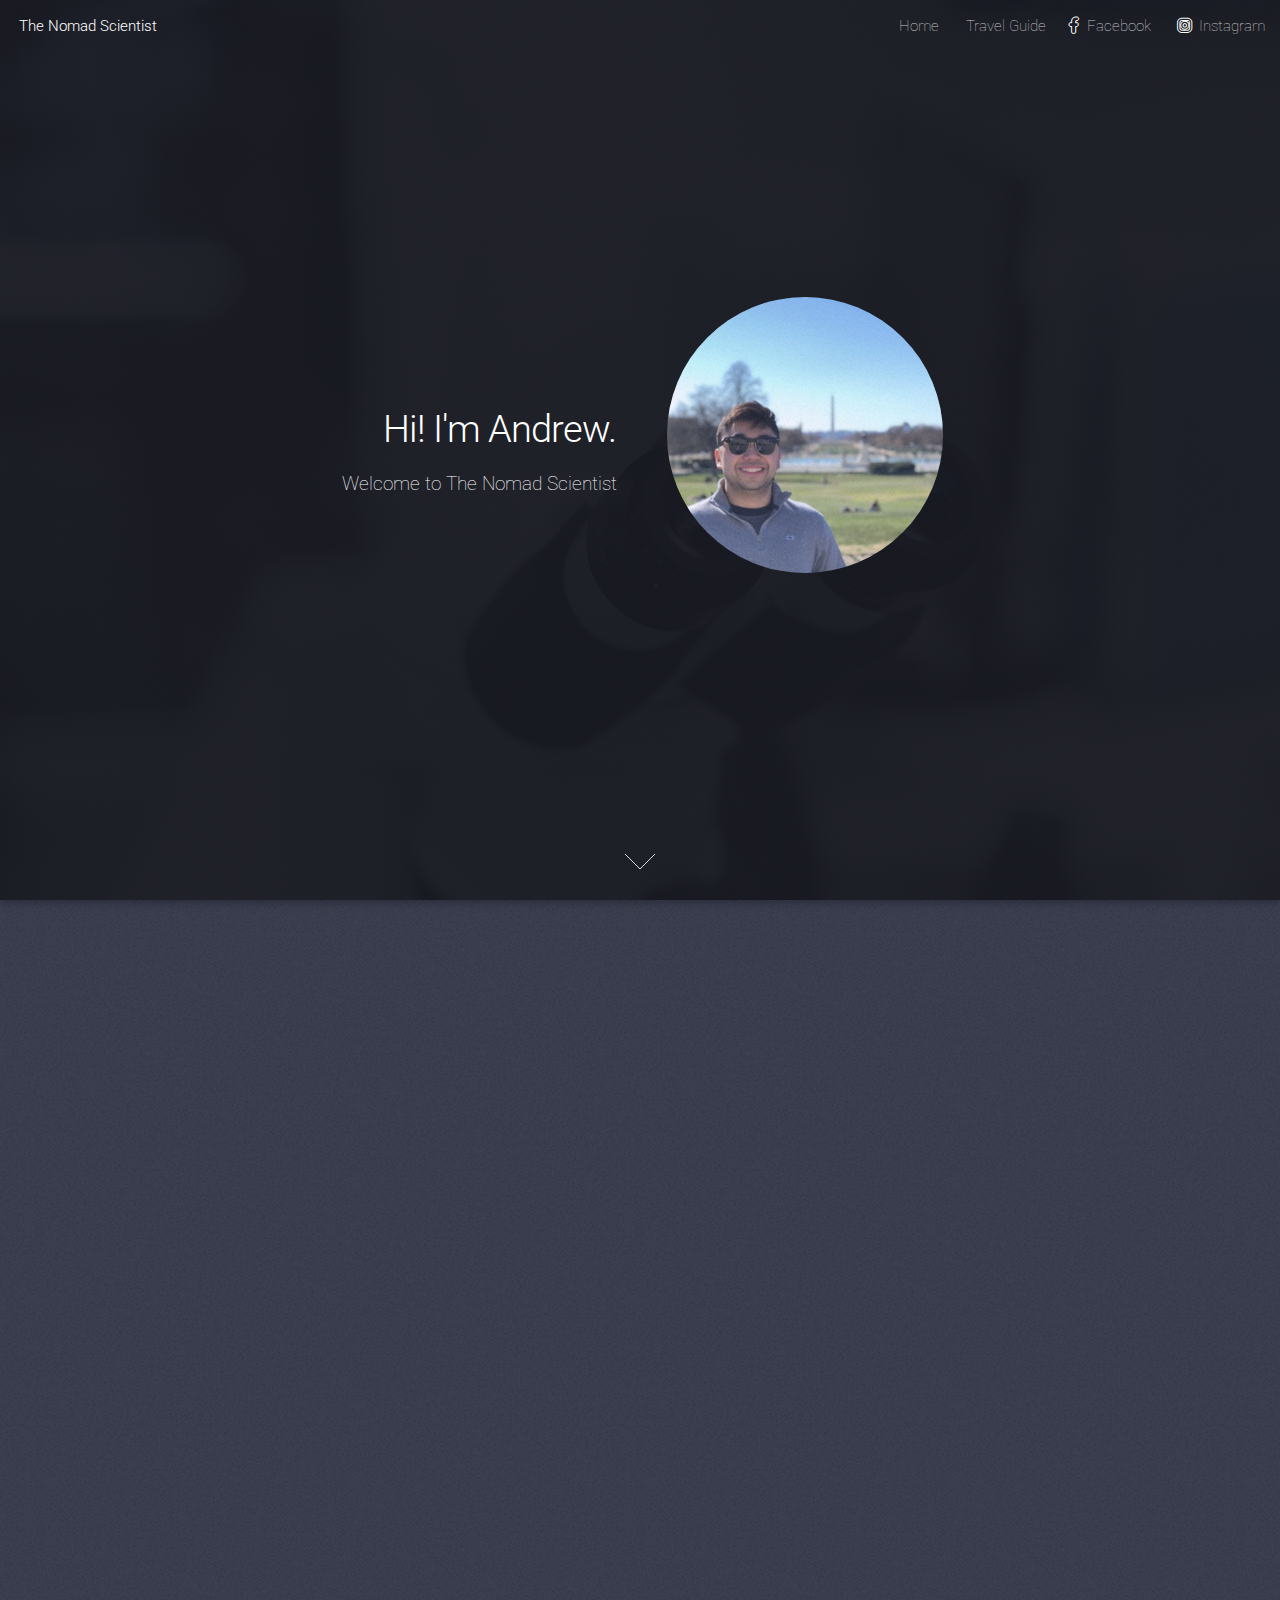
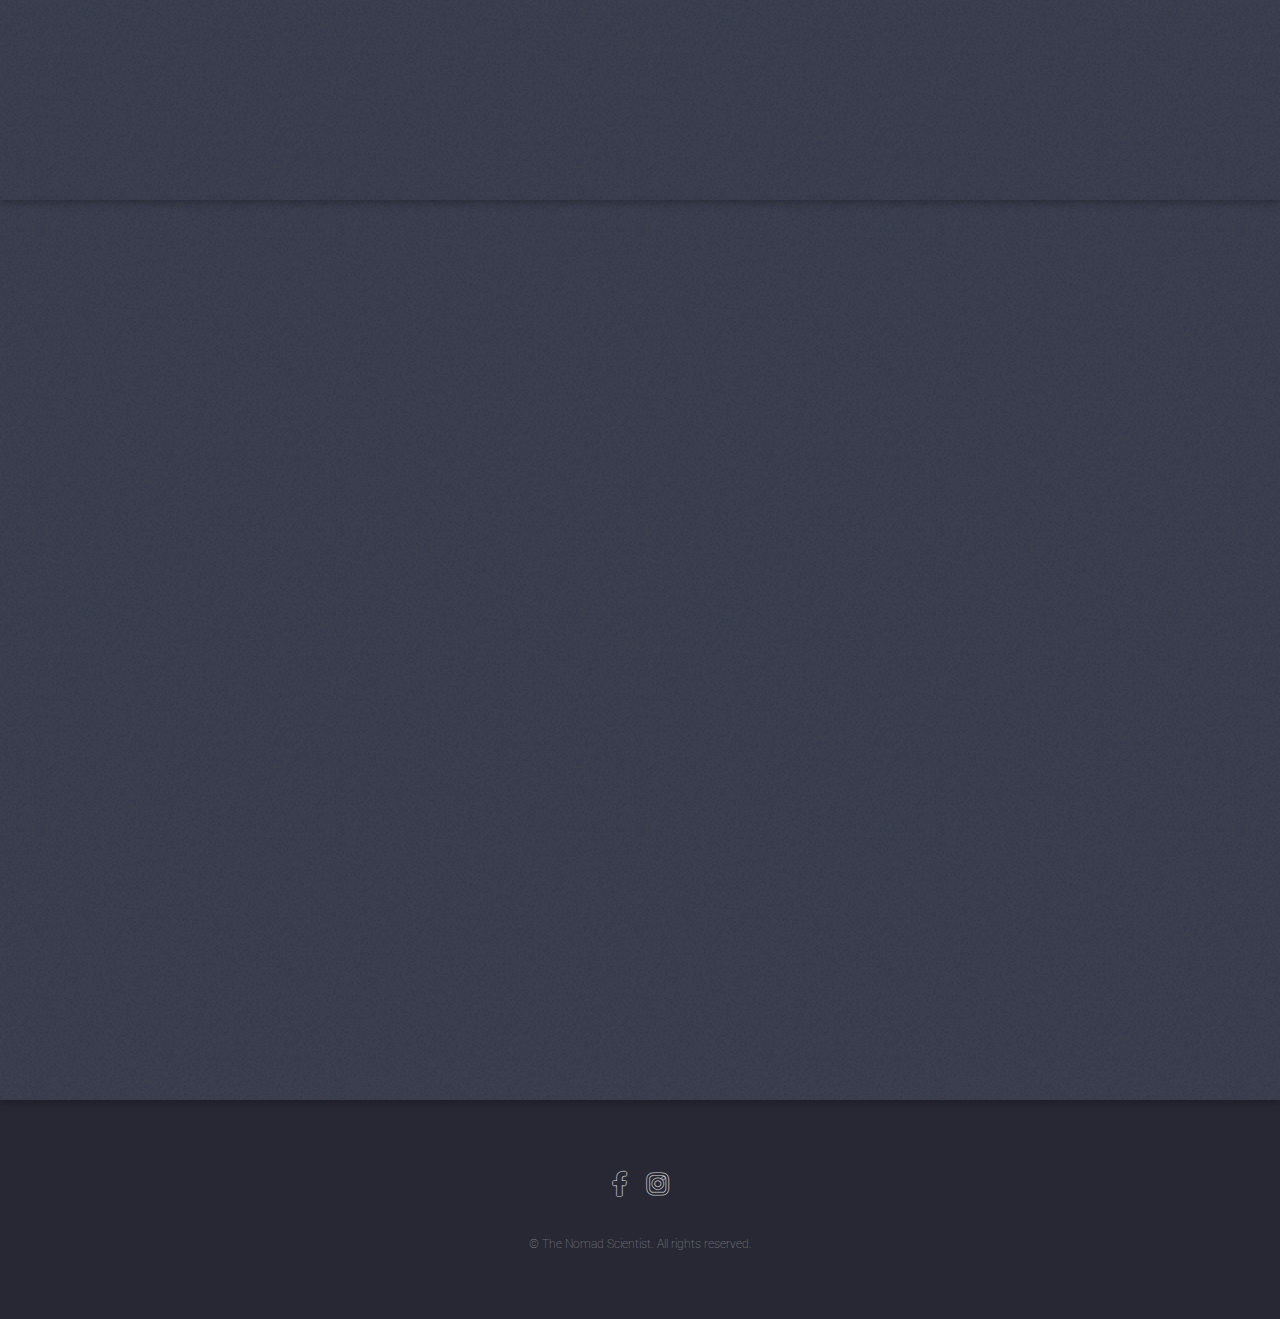
==== index.html @ 896541fc "Update index.html" ====
<!DOCTYPE HTML>
<!--
	The Nomad Scientist
	
-->
<html>
	<head>
		<title>The Nomad Scientist</title>
		<meta charset="utf-8" />
		<meta name="viewport" content="width=device-width, initial-scale=1, user-scalable=no" />
		<link rel="stylesheet" href="assets/css/main.css" />
		<noscript><link rel="stylesheet" href="assets/css/noscript.css" /></noscript>
	</head>
	<body class="is-preload landing">
		<div id="page-wrapper">

			<!-- Header -->
				<header id="header">
					<h1 id="logo"><a href="index.html">The Nomad Scientist</h1>
					<nav id="nav">
						<ul>
							<li><a href="index.html">Home</a></li>
							<li>
								<a href="#">Travel Guide</a>
								<ul>
									<li><a href="Resources.html">Resources</a></li>
									<li><a href="Gsaperdiemrate.html">GSA Per Diem Rates</a></li>
								</ul>
								<li><a href="#" class="icon brands alt fa-facebook-f"><span class="label">Facebook</span></a></li>
						<li><a href="#" class="icon brands alt fa-instagram"><span class="label">Instagram</span></a></li>
							</li>
						</ul>
					</nav>
				</header>

			<!-- Banner -->
				<section id="banner">
					<div class="content">
						<header>
							<h2>Hi! I'm Andrew.</h2>
							<p>Welcome to The Nomad Scientist</p>
						</header>
						<span class="image fit main"><img src="images/aviblog.jpg" alt="" /></span>
					</div>
					<a href="#one" class="goto-next scrolly">Next</a>
				</section>

			<!-- One -->
				<section id="one" class="spotlight style1 bottom">
					<span class="image fit main"><img src="images/pexels-roberto-carrafa-3908180.jpg" alt="" /></span>
					<div class="content">
						<div class="container">
							<div class="row">
								<div class="col-4 col-12-medium">
									<p>I have lived in New Jersey my whole life so it is safe to say I am a Jersey boy at heart.  To my family and friends' surprise, I took a leap into travel medicine and am enjoying the new adventure.

									</p>
								</div>
							
								<div class="col-4 col-12-medium">
									<p>I created this blog to share my experiences as a travel med tech and shed some light on this mysterious profession. In doing so, I hope to be a resource for those new and experienced to the travel healthcare profession. 

									</p>
								</div>
								<div class="col-4 col-12-medium">
									<p>The Nomad Scientist serves as a place where we all can connect with others for our love of travel and medicine (and money). Thank you for joining me on my nomad journey…

									</p>
								</div>
							</div>
						</div>
					</div>
					<a href="#two" class="goto-next scrolly">Next</a>
				</section>

			<!-- First Assignment -->
				<section id="two" class="spotlight style2 right">
					<span class="image fit main"><img src="images/Geisinger.JPG" alt="" /></span>
					<div class="content">
						<header>
							<h2>My First Assignment!</h2>
							<p>Geisinger Medical Center<br>
								Danville, Pennyslvania
							</p>
						</header>
						<p>The lab at GMC comes with great technology and more importantly, great people. Training is comprehensive for both laboratory LIS and department specific processes. There is a constant influx of travelers making this a traveler friendly facility.
							Would I recommend this lab to any future laboratory travelers? Yes, absolutely yes! Or, as the good folk from central valley PA say, “Yippersssss!”
							</p>
						<ul class="actions">
							<li><a href="Danville.html" class="button">Read More</a></li>
						</ul>
					</div>
				</section>


		
			<!-- Footer -->
				<footer id="footer">
					<ul class="icons">
						<li><a href="#" class="icon brands alt fa-facebook-f"><span class="label">Facebook</span></a></li>
						<li><a href="#" class="icon brands alt fa-instagram"><span class="label">Instagram</span></a></li>
					</ul>
					<ul class="copyright">
						<li>&copy; The Nomad Scientist. All rights reserved.</li>
					</ul>
				</footer>

		</div>

		<!-- Scripts -->
			<script src="assets/js/jquery.min.js"></script>
			<script src="assets/js/jquery.scrolly.min.js"></script>
			<script src="assets/js/jquery.dropotron.min.js"></script>
			<script src="assets/js/jquery.scrollex.min.js"></script>
			<script src="assets/js/browser.min.js"></script>
			<script src="assets/js/breakpoints.min.js"></script>
			<script src="assets/js/util.js"></script>
			<script src="assets/js/main.js"></script>

	</body>
</html>
---- assets/css/main.css ----
@import url("fontawesome-all.min.css");
@import url("https://fonts.googleapis.com/css?family=Roboto:100,300,100italic,300italic");

/*
	Landed by HTML5 UP
	html5up.net | @ajlkn
	Free for personal and commercial use under the CCA 3.0 license (html5up.net/license)
*/

html, body, div, span, applet, object,
iframe, h1, h2, h3, h4, h5, h6, p, blockquote,
pre, a, abbr, acronym, address, big, cite,
code, del, dfn, em, img, ins, kbd, q, s, samp,
small, strike, strong, sub, sup, tt, var, b,
u, i, center, dl, dt, dd, ol, ul, li, fieldset,
form, label, legend, table, caption, tbody,
tfoot, thead, tr, th, td, article, aside,
canvas, details, embed, figure, figcaption,
footer, header, hgroup, menu, nav, output, ruby,
section, summary, time, mark, audio, video {
	margin: 0;
	padding: 0;
	border: 0;
	font-size: 100%;
	font: inherit;
	vertical-align: baseline;}

article, aside, details, figcaption, figure,
footer, header, hgroup, menu, nav, section {
	display: block;}

body {
	line-height: 1;
}

ol, ul {
	list-style: none;
}

blockquote, q {
	quotes: none;
}

	blockquote:before, blockquote:after, q:before, q:after {
		content: '';
		content: none;
	}

table {
	border-collapse: collapse;
	border-spacing: 0;
}

body {
	-webkit-text-size-adjust: none;
}

mark {
	background-color: transparent;
	color: inherit;
}

input::-moz-focus-inner {
	border: 0;
	padding: 0;
}

input, select, textarea {
	-moz-appearance: none;
	-webkit-appearance: none;
	-ms-appearance: none;
	appearance: none;
}

/* Basic */

	html {
		box-sizing: border-box;
	}

	*, *:before, *:after {
		box-sizing: inherit;
	}

	html, body {
		background: #1c1d26;
	}

	body.is-preload *, body.is-preload *:before, body.is-preload *:after {
		-moz-animation: none !important;
		-webkit-animation: none !important;
		-ms-animation: none !important;
		animation: none !important;
		-moz-transition: none !important;
		-webkit-transition: none !important;
		-ms-transition: none !important;
		transition: none !important;
	}

	body, input, select, textarea {
		color: rgba(255, 255, 255, 0.75);
		font-family: "Roboto", Helvetica, sans-serif;
		font-size: 15pt;
		font-weight: 100;
		line-height: 1.75em;
	}

	a {
		-moz-transition: border-color 0.2s ease-in-out, color 0.2s ease-in-out;
		-webkit-transition: border-color 0.2s ease-in-out, color 0.2s ease-in-out;
		-ms-transition: border-color 0.2s ease-in-out, color 0.2s ease-in-out;
		transition: border-color 0.2s ease-in-out, color 0.2s ease-in-out;
		border-bottom: dotted 1px;
		color: #e44c65;
		text-decoration: none;
	}

		a:hover {
			color: #e44c65 !important;
			border-bottom-color: transparent;
		}

	strong, b {
		color: #ffffff;
		font-weight: 300;
	}

	em, i {
		font-style: italic;
	}

	p {
		margin: 0 0 2em 0;
	}

	h1, h2, h3, h4, h5, h6 {
		color: #ffffff;
		font-weight: 300;
		line-height: 1em;
		margin: 0 0 1em 0;
	}

		h1 a, h2 a, h3 a, h4 a, h5 a, h6 a {
			color: inherit;
			border: 0;
		}

	h2 {
		font-size: 2em;
		line-height: 1.5em;
		letter-spacing: -0.025em;
	}

	h3 {
		font-size: 1.35em;
		line-height: 1.5em;
	}

	h4 {
		font-size: 1.1em;
		line-height: 1.5em;
	}

	h5 {
		font-size: 0.9em;
		line-height: 1.5em;
	}

	h6 {
		font-size: 0.7em;
		line-height: 1.5em;
	}

	sub {
		font-size: 0.8em;
		position: relative;
		top: 0.5em;
	}

	sup {
		font-size: 0.8em;
		position: relative;
		top: -0.5em;
	}

	hr {
		border: 0;
		border-bottom: solid 1px rgba(255, 255, 255, 0.3);
		margin: 3em 0;
	}

		hr.major {
			margin: 4em 0;
		}

	blockquote {
		border-left: solid 4px rgba(255, 255, 255, 0.3);
		font-style: italic;
		margin: 0 0 2em 0;
		padding: 0.5em 0 0.5em 2em;
	}

	code {
		background: rgba(255, 255, 255, 0.075);
		border-radius: 4px;
		font-family: "Courier New", monospace;
		font-size: 0.9em;
		margin: 0 0.25em;
		padding: 0.25em 0.65em;
	}

	pre {
		-webkit-overflow-scrolling: touch;
		font-family: "Courier New", monospace;
		font-size: 0.9em;
		margin: 0 0 2em 0;
	}

		pre code {
			display: block;
			line-height: 1.75em;
			padding: 1em 1.5em;
			overflow-x: auto;
		}

	.align-left {
		text-align: left;
	}

	.align-center {
		text-align: center;
	}

	.align-right {
		text-align: right;
	}

/* Loader */

	@-moz-keyframes spinner-show {
		0% {
			opacity: 0;
		}

		100% {
			opacity: 1;
		}
	}

	@-webkit-keyframes spinner-show {
		0% {
			opacity: 0;
		}

		100% {
			opacity: 1;
		}
	}

	@-ms-keyframes spinner-show {
		0% {
			opacity: 0;
		}

		100% {
			opacity: 1;
		}
	}

	@keyframes spinner-show {
		0% {
			opacity: 0;
		}

		100% {
			opacity: 1;
		}
	}

	@-moz-keyframes spinner-hide {
		0% {
			color: rgba(255, 255, 255, 0.15);
			z-index: 100001;
			-moz-transform: scale(1) rotate(0deg);
			-webkit-transform: scale(1) rotate(0deg);
			-ms-transform: scale(1) rotate(0deg);
			transform: scale(1) rotate(0deg);
		}

		99% {
			color: #1c1d26;
			z-index: 100001;
			-moz-transform: scale(0.5) rotate(360deg);
			-webkit-transform: scale(0.5) rotate(360deg);
			-ms-transform: scale(0.5) rotate(360deg);
			transform: scale(0.5) rotate(360deg);
		}

		100% {
			color: #1c1d26;
			z-index: -1;
			-moz-transform: scale(0.5) rotate(360deg);
			-webkit-transform: scale(0.5) rotate(360deg);
			-ms-transform: scale(0.5) rotate(360deg);
			transform: scale(0.5) rotate(360deg);
		}
	}

	@-webkit-keyframes spinner-hide {
		0% {
			color: rgba(255, 255, 255, 0.15);
			z-index: 100001;
			-moz-transform: scale(1) rotate(0deg);
			-webkit-transform: scale(1) rotate(0deg);
			-ms-transform: scale(1) rotate(0deg);
			transform: scale(1) rotate(0deg);
		}

		99% {
			color: #1c1d26;
			z-index: 100001;
			-moz-transform: scale(0.5) rotate(360deg);
			-webkit-transform: scale(0.5) rotate(360deg);
			-ms-transform: scale(0.5) rotate(360deg);
			transform: scale(0.5) rotate(360deg);
		}

		100% {
			color: #1c1d26;
			z-index: -1;
			-moz-transform: scale(0.5) rotate(360deg);
			-webkit-transform: scale(0.5) rotate(360deg);
			-ms-transform: scale(0.5) rotate(360deg);
			transform: scale(0.5) rotate(360deg);
		}
	}

	@-ms-keyframes spinner-hide {
		0% {
			color: rgba(255, 255, 255, 0.15);
			z-index: 100001;
			-moz-transform: scale(1) rotate(0deg);
			-webkit-transform: scale(1) rotate(0deg);
			-ms-transform: scale(1) rotate(0deg);
			transform: scale(1) rotate(0deg);
		}

		99% {
			color: #1c1d26;
			z-index: 100001;
			-moz-transform: scale(0.5) rotate(360deg);
			-webkit-transform: scale(0.5) rotate(360deg);
			-ms-transform: scale(0.5) rotate(360deg);
			transform: scale(0.5) rotate(360deg);
		}

		100% {
			color: #1c1d26;
			z-index: -1;
			-moz-transform: scale(0.5) rotate(360deg);
			-webkit-transform: scale(0.5) rotate(360deg);
			-ms-transform: scale(0.5) rotate(360deg);
			transform: scale(0.5) rotate(360deg);
		}
	}

	@keyframes spinner-hide {
		0% {
			color: rgba(255, 255, 255, 0.15);
			z-index: 100001;
			-moz-transform: scale(1) rotate(0deg);
			-webkit-transform: scale(1) rotate(0deg);
			-ms-transform: scale(1) rotate(0deg);
			transform: scale(1) rotate(0deg);
		}

		99% {
			color: #1c1d26;
			z-index: 100001;
			-moz-transform: scale(0.5) rotate(360deg);
			-webkit-transform: scale(0.5) rotate(360deg);
			-ms-transform: scale(0.5) rotate(360deg);
			transform: scale(0.5) rotate(360deg);
		}

		100% {
			color: #1c1d26;
			z-index: -1;
			-moz-transform: scale(0.5) rotate(360deg);
			-webkit-transform: scale(0.5) rotate(360deg);
			-ms-transform: scale(0.5) rotate(360deg);
			transform: scale(0.5) rotate(360deg);
		}
	}

	@-moz-keyframes spinner-rotate {
		0% {
			-moz-transform: scale(1) rotate(0deg);
			-webkit-transform: scale(1) rotate(0deg);
			-ms-transform: scale(1) rotate(0deg);
			transform: scale(1) rotate(0deg);
		}

		100% {
			-moz-transform: scale(1) rotate(360deg);
			-webkit-transform: scale(1) rotate(360deg);
			-ms-transform: scale(1) rotate(360deg);
			transform: scale(1) rotate(360deg);
		}
	}

	@-webkit-keyframes spinner-rotate {
		0% {
			-moz-transform: scale(1) rotate(0deg);
			-webkit-transform: scale(1) rotate(0deg);
			-ms-transform: scale(1) rotate(0deg);
			transform: scale(1) rotate(0deg);
		}

		100% {
			-moz-transform: scale(1) rotate(360deg);
			-webkit-transform: scale(1) rotate(360deg);
			-ms-transform: scale(1) rotate(360deg);
			transform: scale(1) rotate(360deg);
		}
	}

	@-ms-keyframes spinner-rotate {
		0% {
			-moz-transform: scale(1) rotate(0deg);
			-webkit-transform: scale(1) rotate(0deg);
			-ms-transform: scale(1) rotate(0deg);
			transform: scale(1) rotate(0deg);
		}

		100% {
			-moz-transform: scale(1) rotate(360deg);
			-webkit-transform: scale(1) rotate(360deg);
			-ms-transform: scale(1) rotate(360deg);
			transform: scale(1) rotate(360deg);
		}
	}

	@keyframes spinner-rotate {
		0% {
			-moz-transform: scale(1) rotate(0deg);
			-webkit-transform: scale(1) rotate(0deg);
			-ms-transform: scale(1) rotate(0deg);
			transform: scale(1) rotate(0deg);
		}

		100% {
			-moz-transform: scale(1) rotate(360deg);
			-webkit-transform: scale(1) rotate(360deg);
			-ms-transform: scale(1) rotate(360deg);
			transform: scale(1) rotate(360deg);
		}
	}

	@-moz-keyframes overlay-hide {
		0% {
			opacity: 1;
			z-index: 100000;
		}

		15% {
			opacity: 1;
			z-index: 100000;
		}

		99% {
			opacity: 0;
			z-index: 100000;
		}

		100% {
			opacity: 0;
			z-index: -1;
		}
	}

	@-webkit-keyframes overlay-hide {
		0% {
			opacity: 1;
			z-index: 100000;
		}

		15% {
			opacity: 1;
			z-index: 100000;
		}

		99% {
			opacity: 0;
			z-index: 100000;
		}

		100% {
			opacity: 0;
			z-index: -1;
		}
	}

	@-ms-keyframes overlay-hide {
		0% {
			opacity: 1;
			z-index: 100000;
		}

		15% {
			opacity: 1;
			z-index: 100000;
		}

		99% {
			opacity: 0;
			z-index: 100000;
		}

		100% {
			opacity: 0;
			z-index: -1;
		}
	}

	@keyframes overlay-hide {
		0% {
			opacity: 1;
			z-index: 100000;
		}

		15% {
			opacity: 1;
			z-index: 100000;
		}

		99% {
			opacity: 0;
			z-index: 100000;
		}

		100% {
			opacity: 0;
			z-index: -1;
		}
	}

	body.landing {
		text-decoration: none;
	}

		body.landing:before {
			-moz-osx-font-smoothing: grayscale;
			-webkit-font-smoothing: antialiased;
			display: inline-block;
			font-style: normal;
			font-variant: normal;
			text-rendering: auto;
			line-height: 1;
			text-transform: none !important;
			font-family: 'Font Awesome 5 Free';
			font-weight: 900;
		}

		body.landing:before {
			-moz-animation: spinner-show 1.5s 1 0.25s ease forwards, spinner-hide 0.25s ease-in-out forwards !important;
			-webkit-animation: spinner-show 1.5s 1 0.25s ease forwards, spinner-hide 0.25s ease-in-out forwards !important;
			-ms-animation: spinner-show 1.5s 1 0.25s ease forwards, spinner-hide 0.25s ease-in-out forwards !important;
			animation: spinner-show 1.5s 1 0.25s ease forwards, spinner-hide 0.25s ease-in-out forwards !important;
			-moz-transform-origin: 50% 50%;
			-webkit-transform-origin: 50% 50%;
			-ms-transform-origin: 50% 50%;
			transform-origin: 50% 50%;
			color: rgba(255, 255, 255, 0.15);
			content: '\f1ce';
			cursor: default;
			display: block;
			font-size: 2em;
			height: 2em;
			left: 50%;
			line-height: 2em;
			margin: -1em 0 0 -1em;
			opacity: 0;
			position: fixed;
			text-align: center;
			top: 50%;
			width: 2em;
			z-index: -1;
		}

		body.landing:after {
			-moz-animation: overlay-hide 1.5s ease-in forwards !important;
			-webkit-animation: overlay-hide 1.5s ease-in forwards !important;
			-ms-animation: overlay-hide 1.5s ease-in forwards !important;
			animation: overlay-hide 1.5s ease-in forwards !important;
			background: #1c1d26;
			content: '';
			display: block;
			height: 100%;
			left: 0;
			opacity: 0;
			position: fixed;
			top: 0;
			width: 100%;
			z-index: -1;
		}

		body.landing.is-preload:before {
			-moz-animation: spinner-show 1.5s 1 0.25s ease forwards, spinner-rotate 0.75s infinite linear !important;
			-webkit-animation: spinner-show 1.5s 1 0.25s ease forwards, spinner-rotate 0.75s infinite linear !important;
			-ms-animation: spinner-show 1.5s 1 0.25s ease forwards, spinner-rotate 0.75s infinite linear !important;
			animation: spinner-show 1.5s 1 0.25s ease forwards, spinner-rotate 0.75s infinite linear !important;
			z-index: 100001;
		}

		body.landing.is-preload:after {
			-moz-animation: none !important;
			-webkit-animation: none !important;
			-ms-animation: none !important;
			animation: none !important;
			opacity: 1;
			z-index: 100000;
		}

	@media (-webkit-min-device-pixel-ratio: 2) {

		body.landing:before {
			line-height: 2.025em;
		}

	}

/* Container */

	.container {
		margin: 0 auto;
		max-width: calc(100% - 4em);
		width: 70em;
	}

		.container.xsmall {
			width: 17.5em;
		}

		.container.small {
			width: 35em;
		}

		.container.medium {
			width: 52.5em;
		}

		.container.large {
			width: 87.5em;
		}

		.container.xlarge {
			width: 105em;
		}

		.container.max {
			width: 100%;
		}

		@media screen and (max-width: 1280px) {

			.container {
				width: 90%;
				max-width: 100%;
			}

		}

		@media screen and (max-width: 980px) {

			.container {
				width: 100% !important;
			}

		}

/* Row */

	.row {
		display: flex;
		flex-wrap: wrap;
		box-sizing: border-box;
		align-items: stretch;
	}

		.row > * {
			box-sizing: border-box;
		}

		.row.gtr-uniform > * > :last-child {
			margin-bottom: 0;
		}

		.row.aln-left {
			justify-content: flex-start;
		}

		.row.aln-center {
			justify-content: center;
		}

		.row.aln-right {
			justify-content: flex-end;
		}

		.row.aln-top {
			align-items: flex-start;
		}

		.row.aln-middle {
			align-items: center;
		}

		.row.aln-bottom {
			align-items: flex-end;
		}

		.row > .imp {
			order: -1;
		}

		.row > .col-1 {
			width: 8.33333%;
		}

		.row > .off-1 {
			margin-left: 8.33333%;
		}

		.row > .col-2 {
			width: 16.66667%;
		}

		.row > .off-2 {
			margin-left: 16.66667%;
		}

		.row > .col-3 {
			width: 25%;
		}

		.row > .off-3 {
			margin-left: 25%;
		}

		.row > .col-4 {
			width: 33.33333%;
		}

		.row > .off-4 {
			margin-left: 33.33333%;
		}

		.row > .col-5 {
			width: 41.66667%;
		}

		.row > .off-5 {
			margin-left: 41.66667%;
		}

		.row > .col-6 {
			width: 50%;
		}

		.row > .off-6 {
			margin-left: 50%;
		}

		.row > .col-7 {
			width: 58.33333%;
		}

		.row > .off-7 {
			margin-left: 58.33333%;
		}

		.row > .col-8 {
			width: 66.66667%;
		}

		.row > .off-8 {
			margin-left: 66.66667%;
		}

		.row > .col-9 {
			width: 75%;
		}

		.row > .off-9 {
			margin-left: 75%;
		}

		.row > .col-10 {
			width: 83.33333%;
		}

		.row > .off-10 {
			margin-left: 83.33333%;
		}

		.row > .col-11 {
			width: 91.66667%;
		}

		.row > .off-11 {
			margin-left: 91.66667%;
		}

		.row > .col-12 {
			width: 100%;
		}

		.row > .off-12 {
			margin-left: 100%;
		}

		.row.gtr-0 {
			margin-top: 0;
			margin-left: 0em;
		}

			.row.gtr-0 > * {
				padding: 0 0 0 0em;
			}

			.row.gtr-0.gtr-uniform {
				margin-top: 0em;
			}

				.row.gtr-0.gtr-uniform > * {
					padding-top: 0em;
				}

		.row.gtr-25 {
			margin-top: 0;
			margin-left: -0.625em;
		}

			.row.gtr-25 > * {
				padding: 0 0 0 0.625em;
			}

			.row.gtr-25.gtr-uniform {
				margin-top: -0.625em;
			}

				.row.gtr-25.gtr-uniform > * {
					padding-top: 0.625em;
				}

		.row.gtr-50 {
			margin-top: 0;
			margin-left: -1.25em;
		}

			.row.gtr-50 > * {
				padding: 0 0 0 1.25em;
			}

			.row.gtr-50.gtr-uniform {
				margin-top: -1.25em;
			}

				.row.gtr-50.gtr-uniform > * {
					padding-top: 1.25em;
				}

		.row {
			margin-top: 0;
			margin-left: -2.5em;
		}

			.row > * {
				padding: 0 0 0 2.5em;
			}

			.row.gtr-uniform {
				margin-top: -2.5em;
			}

				.row.gtr-uniform > * {
					padding-top: 2.5em;
				}

		.row.gtr-150 {
			margin-top: 0;
			margin-left: -3.75em;
		}

			.row.gtr-150 > * {
				padding: 0 0 0 3.75em;
			}

			.row.gtr-150.gtr-uniform {
				margin-top: -3.75em;
			}

				.row.gtr-150.gtr-uniform > * {
					padding-top: 3.75em;
				}

		.row.gtr-200 {
			margin-top: 0;
			margin-left: -5em;
		}

			.row.gtr-200 > * {
				padding: 0 0 0 5em;
			}

			.row.gtr-200.gtr-uniform {
				margin-top: -5em;
			}

				.row.gtr-200.gtr-uniform > * {
					padding-top: 5em;
				}

		@media screen and (max-width: 1680px) {

			.row {
				display: flex;
				flex-wrap: wrap;
				box-sizing: border-box;
				align-items: stretch;
			}

				.row > * {
					box-sizing: border-box;
				}

				.row.gtr-uniform > * > :last-child {
					margin-bottom: 0;
				}

				.row.aln-left {
					justify-content: flex-start;
				}

				.row.aln-center {
					justify-content: center;
				}

				.row.aln-right {
					justify-content: flex-end;
				}

				.row.aln-top {
					align-items: flex-start;
				}

				.row.aln-middle {
					align-items: center;
				}

				.row.aln-bottom {
					align-items: flex-end;
				}

				.row > .imp-xlarge {
					order: -1;
				}

				.row > .col-1-xlarge {
					width: 8.33333%;
				}

				.row > .off-1-xlarge {
					margin-left: 8.33333%;
				}

				.row > .col-2-xlarge {
					width: 16.66667%;
				}

				.row > .off-2-xlarge {
					margin-left: 16.66667%;
				}

				.row > .col-3-xlarge {
					width: 25%;
				}

				.row > .off-3-xlarge {
					margin-left: 25%;
				}

				.row > .col-4-xlarge {
					width: 33.33333%;
				}

				.row > .off-4-xlarge {
					margin-left: 33.33333%;
				}

				.row > .col-5-xlarge {
					width: 41.66667%;
				}

				.row > .off-5-xlarge {
					margin-left: 41.66667%;
				}

				.row > .col-6-xlarge {
					width: 50%;
				}

				.row > .off-6-xlarge {
					margin-left: 50%;
				}

				.row > .col-7-xlarge {
					width: 58.33333%;
				}

				.row > .off-7-xlarge {
					margin-left: 58.33333%;
				}

				.row > .col-8-xlarge {
					width: 66.66667%;
				}

				.row > .off-8-xlarge {
					margin-left: 66.66667%;
				}

				.row > .col-9-xlarge {
					width: 75%;
				}

				.row > .off-9-xlarge {
					margin-left: 75%;
				}

				.row > .col-10-xlarge {
					width: 83.33333%;
				}

				.row > .off-10-xlarge {
					margin-left: 83.33333%;
				}

				.row > .col-11-xlarge {
					width: 91.66667%;
				}

				.row > .off-11-xlarge {
					margin-left: 91.66667%;
				}

				.row > .col-12-xlarge {
					width: 100%;
				}

				.row > .off-12-xlarge {
					margin-left: 100%;
				}

				.row.gtr-0 {
					margin-top: 0;
					margin-left: 0em;
				}

					.row.gtr-0 > * {
						padding: 0 0 0 0em;
					}

					.row.gtr-0.gtr-uniform {
						margin-top: 0em;
					}

						.row.gtr-0.gtr-uniform > * {
							padding-top: 0em;
						}

				.row.gtr-25 {
					margin-top: 0;
					margin-left: -0.625em;
				}

					.row.gtr-25 > * {
						padding: 0 0 0 0.625em;
					}

					.row.gtr-25.gtr-uniform {
						margin-top: -0.625em;
					}

						.row.gtr-25.gtr-uniform > * {
							padding-top: 0.625em;
						}

				.row.gtr-50 {
					margin-top: 0;
					margin-left: -1.25em;
				}

					.row.gtr-50 > * {
						padding: 0 0 0 1.25em;
					}

					.row.gtr-50.gtr-uniform {
						margin-top: -1.25em;
					}

						.row.gtr-50.gtr-uniform > * {
							padding-top: 1.25em;
						}

				.row {
					margin-top: 0;
					margin-left: -2.5em;
				}

					.row > * {
						padding: 0 0 0 2.5em;
					}

					.row.gtr-uniform {
						margin-top: -2.5em;
					}

						.row.gtr-uniform > * {
							padding-top: 2.5em;
						}

				.row.gtr-150 {
					margin-top: 0;
					margin-left: -3.75em;
				}

					.row.gtr-150 > * {
						padding: 0 0 0 3.75em;
					}

					.row.gtr-150.gtr-uniform {
						margin-top: -3.75em;
					}

						.row.gtr-150.gtr-uniform > * {
							padding-top: 3.75em;
						}

				.row.gtr-200 {
					margin-top: 0;
					margin-left: -5em;
				}

					.row.gtr-200 > * {
						padding: 0 0 0 5em;
					}

					.row.gtr-200.gtr-uniform {
						margin-top: -5em;
					}

						.row.gtr-200.gtr-uniform > * {
							padding-top: 5em;
						}

		}

		@media screen and (max-width: 1280px) {

			.row {
				display: flex;
				flex-wrap: wrap;
				box-sizing: border-box;
				align-items: stretch;
			}

				.row > * {
					box-sizing: border-box;
				}

				.row.gtr-uniform > * > :last-child {
					margin-bottom: 0;
				}

				.row.aln-left {
					justify-content: flex-start;
				}

				.row.aln-center {
					justify-content: center;
				}

				.row.aln-right {
					justify-content: flex-end;
				}

				.row.aln-top {
					align-items: flex-start;
				}

				.row.aln-middle {
					align-items: center;
				}

				.row.aln-bottom {
					align-items: flex-end;
				}

				.row > .imp-large {
					order: -1;
				}

				.row > .col-1-large {
					width: 8.33333%;
				}

				.row > .off-1-large {
					margin-left: 8.33333%;
				}

				.row > .col-2-large {
					width: 16.66667%;
				}

				.row > .off-2-large {
					margin-left: 16.66667%;
				}

				.row > .col-3-large {
					width: 25%;
				}

				.row > .off-3-large {
					margin-left: 25%;
				}

				.row > .col-4-large {
					width: 33.33333%;
				}

				.row > .off-4-large {
					margin-left: 33.33333%;
				}

				.row > .col-5-large {
					width: 41.66667%;
				}

				.row > .off-5-large {
					margin-left: 41.66667%;
				}

				.row > .col-6-large {
					width: 50%;
				}

				.row > .off-6-large {
					margin-left: 50%;
				}

				.row > .col-7-large {
					width: 58.33333%;
				}

				.row > .off-7-large {
					margin-left: 58.33333%;
				}

				.row > .col-8-large {
					width: 66.66667%;
				}

				.row > .off-8-large {
					margin-left: 66.66667%;
				}

				.row > .col-9-large {
					width: 75%;
				}

				.row > .off-9-large {
					margin-left: 75%;
				}

				.row > .col-10-large {
					width: 83.33333%;
				}

				.row > .off-10-large {
					margin-left: 83.33333%;
				}

				.row > .col-11-large {
					width: 91.66667%;
				}

				.row > .off-11-large {
					margin-left: 91.66667%;
				}

				.row > .col-12-large {
					width: 100%;
				}

				.row > .off-12-large {
					margin-left: 100%;
				}

				.row.gtr-0 {
					margin-top: 0;
					margin-left: 0em;
				}

					.row.gtr-0 > * {
						padding: 0 0 0 0em;
					}

					.row.gtr-0.gtr-uniform {
						margin-top: 0em;
					}

						.row.gtr-0.gtr-uniform > * {
							padding-top: 0em;
						}

				.row.gtr-25 {
					margin-top: 0;
					margin-left: -0.625em;
				}

					.row.gtr-25 > * {
						padding: 0 0 0 0.625em;
					}

					.row.gtr-25.gtr-uniform {
						margin-top: -0.625em;
					}

						.row.gtr-25.gtr-uniform > * {
							padding-top: 0.625em;
						}

				.row.gtr-50 {
					margin-top: 0;
					margin-left: -1.25em;
				}

					.row.gtr-50 > * {
						padding: 0 0 0 1.25em;
					}

					.row.gtr-50.gtr-uniform {
						margin-top: -1.25em;
					}

						.row.gtr-50.gtr-uniform > * {
							padding-top: 1.25em;
						}

				.row {
					margin-top: 0;
					margin-left: -2.5em;
				}

					.row > * {
						padding: 0 0 0 2.5em;
					}

					.row.gtr-uniform {
						margin-top: -2.5em;
					}

						.row.gtr-uniform > * {
							padding-top: 2.5em;
						}

				.row.gtr-150 {
					margin-top: 0;
					margin-left: -3.75em;
				}

					.row.gtr-150 > * {
						padding: 0 0 0 3.75em;
					}

					.row.gtr-150.gtr-uniform {
						margin-top: -3.75em;
					}

						.row.gtr-150.gtr-uniform > * {
							padding-top: 3.75em;
						}

				.row.gtr-200 {
					margin-top: 0;
					margin-left: -5em;
				}

					.row.gtr-200 > * {
						padding: 0 0 0 5em;
					}

					.row.gtr-200.gtr-uniform {
						margin-top: -5em;
					}

						.row.gtr-200.gtr-uniform > * {
							padding-top: 5em;
						}

		}

		@media screen and (max-width: 980px) {

			.row {
				display: flex;
				flex-wrap: wrap;
				box-sizing: border-box;
				align-items: stretch;
			}

				.row > * {
					box-sizing: border-box;
				}

				.row.gtr-uniform > * > :last-child {
					margin-bottom: 0;
				}

				.row.aln-left {
					justify-content: flex-start;
				}

				.row.aln-center {
					justify-content: center;
				}

				.row.aln-right {
					justify-content: flex-end;
				}

				.row.aln-top {
					align-items: flex-start;
				}

				.row.aln-middle {
					align-items: center;
				}

				.row.aln-bottom {
					align-items: flex-end;
				}

				.row > .imp-medium {
					order: -1;
				}

				.row > .col-1-medium {
					width: 8.33333%;
				}

				.row > .off-1-medium {
					margin-left: 8.33333%;
				}

				.row > .col-2-medium {
					width: 16.66667%;
				}

				.row > .off-2-medium {
					margin-left: 16.66667%;
				}

				.row > .col-3-medium {
					width: 25%;
				}

				.row > .off-3-medium {
					margin-left: 25%;
				}

				.row > .col-4-medium {
					width: 33.33333%;
				}

				.row > .off-4-medium {
					margin-left: 33.33333%;
				}

				.row > .col-5-medium {
					width: 41.66667%;
				}

				.row > .off-5-medium {
					margin-left: 41.66667%;
				}

				.row > .col-6-medium {
					width: 50%;
				}

				.row > .off-6-medium {
					margin-left: 50%;
				}

				.row > .col-7-medium {
					width: 58.33333%;
				}

				.row > .off-7-medium {
					margin-left: 58.33333%;
				}

				.row > .col-8-medium {
					width: 66.66667%;
				}

				.row > .off-8-medium {
					margin-left: 66.66667%;
				}

				.row > .col-9-medium {
					width: 75%;
				}

				.row > .off-9-medium {
					margin-left: 75%;
				}

				.row > .col-10-medium {
					width: 83.33333%;
				}

				.row > .off-10-medium {
					margin-left: 83.33333%;
				}

				.row > .col-11-medium {
					width: 91.66667%;
				}

				.row > .off-11-medium {
					margin-left: 91.66667%;
				}

				.row > .col-12-medium {
					width: 100%;
				}

				.row > .off-12-medium {
					margin-left: 100%;
				}

				.row.gtr-0 {
					margin-top: 0;
					margin-left: 0em;
				}

					.row.gtr-0 > * {
						padding: 0 0 0 0em;
					}

					.row.gtr-0.gtr-uniform {
						margin-top: 0em;
					}

						.row.gtr-0.gtr-uniform > * {
							padding-top: 0em;
						}

				.row.gtr-25 {
					margin-top: 0;
					margin-left: -0.625em;
				}

					.row.gtr-25 > * {
						padding: 0 0 0 0.625em;
					}

					.row.gtr-25.gtr-uniform {
						margin-top: -0.625em;
					}

						.row.gtr-25.gtr-uniform > * {
							padding-top: 0.625em;
						}

				.row.gtr-50 {
					margin-top: 0;
					margin-left: -1.25em;
				}

					.row.gtr-50 > * {
						padding: 0 0 0 1.25em;
					}

					.row.gtr-50.gtr-uniform {
						margin-top: -1.25em;
					}

						.row.gtr-50.gtr-uniform > * {
							padding-top: 1.25em;
						}

				.row {
					margin-top: 0;
					margin-left: -2.5em;
				}

					.row > * {
						padding: 0 0 0 2.5em;
					}

					.row.gtr-uniform {
						margin-top: -2.5em;
					}

						.row.gtr-uniform > * {
							padding-top: 2.5em;
						}

				.row.gtr-150 {
					margin-top: 0;
					margin-left: -3.75em;
				}

					.row.gtr-150 > * {
						padding: 0 0 0 3.75em;
					}

					.row.gtr-150.gtr-uniform {
						margin-top: -3.75em;
					}

						.row.gtr-150.gtr-uniform > * {
							padding-top: 3.75em;
						}

				.row.gtr-200 {
					margin-top: 0;
					margin-left: -5em;
				}

					.row.gtr-200 > * {
						padding: 0 0 0 5em;
					}

					.row.gtr-200.gtr-uniform {
						margin-top: -5em;
					}

						.row.gtr-200.gtr-uniform > * {
							padding-top: 5em;
						}

		}

		@media screen and (max-width: 736px) {

			.row {
				display: flex;
				flex-wrap: wrap;
				box-sizing: border-box;
				align-items: stretch;
			}

				.row > * {
					box-sizing: border-box;
				}

				.row.gtr-uniform > * > :last-child {
					margin-bottom: 0;
				}

				.row.aln-left {
					justify-content: flex-start;
				}

				.row.aln-center {
					justify-content: center;
				}

				.row.aln-right {
					justify-content: flex-end;
				}

				.row.aln-top {
					align-items: flex-start;
				}

				.row.aln-middle {
					align-items: center;
				}

				.row.aln-bottom {
					align-items: flex-end;
				}

				.row > .imp-small {
					order: -1;
				}

				.row > .col-1-small {
					width: 8.33333%;
				}

				.row > .off-1-small {
					margin-left: 8.33333%;
				}

				.row > .col-2-small {
					width: 16.66667%;
				}

				.row > .off-2-small {
					margin-left: 16.66667%;
				}

				.row > .col-3-small {
					width: 25%;
				}

				.row > .off-3-small {
					margin-left: 25%;
				}

				.row > .col-4-small {
					width: 33.33333%;
				}

				.row > .off-4-small {
					margin-left: 33.33333%;
				}

				.row > .col-5-small {
					width: 41.66667%;
				}

				.row > .off-5-small {
					margin-left: 41.66667%;
				}

				.row > .col-6-small {
					width: 50%;
				}

				.row > .off-6-small {
					margin-left: 50%;
				}

				.row > .col-7-small {
					width: 58.33333%;
				}

				.row > .off-7-small {
					margin-left: 58.33333%;
				}

				.row > .col-8-small {
					width: 66.66667%;
				}

				.row > .off-8-small {
					margin-left: 66.66667%;
				}

				.row > .col-9-small {
					width: 75%;
				}

				.row > .off-9-small {
					margin-left: 75%;
				}

				.row > .col-10-small {
					width: 83.33333%;
				}

				.row > .off-10-small {
					margin-left: 83.33333%;
				}

				.row > .col-11-small {
					width: 91.66667%;
				}

				.row > .off-11-small {
					margin-left: 91.66667%;
				}

				.row > .col-12-small {
					width: 100%;
				}

				.row > .off-12-small {
					margin-left: 100%;
				}

				.row.gtr-0 {
					margin-top: 0;
					margin-left: 0em;
				}

					.row.gtr-0 > * {
						padding: 0 0 0 0em;
					}

					.row.gtr-0.gtr-uniform {
						margin-top: 0em;
					}

						.row.gtr-0.gtr-uniform > * {
							padding-top: 0em;
						}

				.row.gtr-25 {
					margin-top: 0;
					margin-left: -0.625em;
				}

					.row.gtr-25 > * {
						padding: 0 0 0 0.625em;
					}

					.row.gtr-25.gtr-uniform {
						margin-top: -0.625em;
					}

						.row.gtr-25.gtr-uniform > * {
							padding-top: 0.625em;
						}

				.row.gtr-50 {
					margin-top: 0;
					margin-left: -1.25em;
				}

					.row.gtr-50 > * {
						padding: 0 0 0 1.25em;
					}

					.row.gtr-50.gtr-uniform {
						margin-top: -1.25em;
					}

						.row.gtr-50.gtr-uniform > * {
							padding-top: 1.25em;
						}

				.row {
					margin-top: 0;
					margin-left: -2.5em;
				}

					.row > * {
						padding: 0 0 0 2.5em;
					}

					.row.gtr-uniform {
						margin-top: -2.5em;
					}

						.row.gtr-uniform > * {
							padding-top: 2.5em;
						}

				.row.gtr-150 {
					margin-top: 0;
					margin-left: -3.75em;
				}

					.row.gtr-150 > * {
						padding: 0 0 0 3.75em;
					}

					.row.gtr-150.gtr-uniform {
						margin-top: -3.75em;
					}

						.row.gtr-150.gtr-uniform > * {
							padding-top: 3.75em;
						}

				.row.gtr-200 {
					margin-top: 0;
					margin-left: -5em;
				}

					.row.gtr-200 > * {
						padding: 0 0 0 5em;
					}

					.row.gtr-200.gtr-uniform {
						margin-top: -5em;
					}

						.row.gtr-200.gtr-uniform > * {
							padding-top: 5em;
						}

		}

		@media screen and (max-width: 480px) {

			.row {
				display: flex;
				flex-wrap: wrap;
				box-sizing: border-box;
				align-items: stretch;
			}

				.row > * {
					box-sizing: border-box;
				}

				.row.gtr-uniform > * > :last-child {
					margin-bottom: 0;
				}

				.row.aln-left {
					justify-content: flex-start;
				}

				.row.aln-center {
					justify-content: center;
				}

				.row.aln-right {
					justify-content: flex-end;
				}

				.row.aln-top {
					align-items: flex-start;
				}

				.row.aln-middle {
					align-items: center;
				}

				.row.aln-bottom {
					align-items: flex-end;
				}

				.row > .imp-xsmall {
					order: -1;
				}

				.row > .col-1-xsmall {
					width: 8.33333%;
				}

				.row > .off-1-xsmall {
					margin-left: 8.33333%;
				}

				.row > .col-2-xsmall {
					width: 16.66667%;
				}

				.row > .off-2-xsmall {
					margin-left: 16.66667%;
				}

				.row > .col-3-xsmall {
					width: 25%;
				}

				.row > .off-3-xsmall {
					margin-left: 25%;
				}

				.row > .col-4-xsmall {
					width: 33.33333%;
				}

				.row > .off-4-xsmall {
					margin-left: 33.33333%;
				}

				.row > .col-5-xsmall {
					width: 41.66667%;
				}

				.row > .off-5-xsmall {
					margin-left: 41.66667%;
				}

				.row > .col-6-xsmall {
					width: 50%;
				}

				.row > .off-6-xsmall {
					margin-left: 50%;
				}

				.row > .col-7-xsmall {
					width: 58.33333%;
				}

				.row > .off-7-xsmall {
					margin-left: 58.33333%;
				}

				.row > .col-8-xsmall {
					width: 66.66667%;
				}

				.row > .off-8-xsmall {
					margin-left: 66.66667%;
				}

				.row > .col-9-xsmall {
					width: 75%;
				}

				.row > .off-9-xsmall {
					margin-left: 75%;
				}

				.row > .col-10-xsmall {
					width: 83.33333%;
				}

				.row > .off-10-xsmall {
					margin-left: 83.33333%;
				}

				.row > .col-11-xsmall {
					width: 91.66667%;
				}

				.row > .off-11-xsmall {
					margin-left: 91.66667%;
				}

				.row > .col-12-xsmall {
					width: 100%;
				}

				.row > .off-12-xsmall {
					margin-left: 100%;
				}

				.row.gtr-0 {
					margin-top: 0;
					margin-left: 0em;
				}

					.row.gtr-0 > * {
						padding: 0 0 0 0em;
					}

					.row.gtr-0.gtr-uniform {
						margin-top: 0em;
					}

						.row.gtr-0.gtr-uniform > * {
							padding-top: 0em;
						}

				.row.gtr-25 {
					margin-top: 0;
					margin-left: -0.625em;
				}

					.row.gtr-25 > * {
						padding: 0 0 0 0.625em;
					}

					.row.gtr-25.gtr-uniform {
						margin-top: -0.625em;
					}

						.row.gtr-25.gtr-uniform > * {
							padding-top: 0.625em;
						}

				.row.gtr-50 {
					margin-top: 0;
					margin-left: -1.25em;
				}

					.row.gtr-50 > * {
						padding: 0 0 0 1.25em;
					}

					.row.gtr-50.gtr-uniform {
						margin-top: -1.25em;
					}

						.row.gtr-50.gtr-uniform > * {
							padding-top: 1.25em;
						}

				.row {
					margin-top: 0;
					margin-left: -2.5em;
				}

					.row > * {
						padding: 0 0 0 2.5em;
					}

					.row.gtr-uniform {
						margin-top: -2.5em;
					}

						.row.gtr-uniform > * {
							padding-top: 2.5em;
						}

				.row.gtr-150 {
					margin-top: 0;
					margin-left: -3.75em;
				}

					.row.gtr-150 > * {
						padding: 0 0 0 3.75em;
					}

					.row.gtr-150.gtr-uniform {
						margin-top: -3.75em;
					}

						.row.gtr-150.gtr-uniform > * {
							padding-top: 3.75em;
						}

				.row.gtr-200 {
					margin-top: 0;
					margin-left: -5em;
				}

					.row.gtr-200 > * {
						padding: 0 0 0 5em;
					}

					.row.gtr-200.gtr-uniform {
						margin-top: -5em;
					}

						.row.gtr-200.gtr-uniform > * {
							padding-top: 5em;
						}

		}

/* Section/Article */

	section.special, article.special {
		text-align: center;
	}

	header p {
		color: #ffffff;
		position: relative;
		margin: 0 0 1.5em 0;
	}

	header h2 + p {
		font-size: 1.25em;
		margin-top: -1em;
		line-height: 1.75em;
	}

	header h3 + p {
		font-size: 1.1em;
		margin-top: -0.8em;
		line-height: 1.75em;
	}

	header h4 + p,
	header h5 + p,
	header h6 + p {
		font-size: 0.9em;
		margin-top: -0.6em;
		line-height: 1.5em;
	}

	header.major {
		margin: 0 0 4em 0;
		position: relative;
		text-align: center;
	}

		header.major:after {
			background: #e44c65;
			content: '';
			display: inline-block;
			height: 0.2em;
			max-width: 20em;
			width: 75%;
		}

	footer.major {
		margin: 4em 0 0 0;
	}

/* Form */

	form {
		margin: 0 0 2em 0;
	}

		form.cta {
			max-width: 35em;
			margin-left: auto;
			margin-right: auto;
		}

	label {
		color: #ffffff;
		display: block;
		font-size: 0.9em;
		font-weight: 300;
		margin: 0 0 1em 0;
	}

	input[type="text"],
	input[type="password"],
	input[type="email"],
	select,
	textarea {
		-moz-appearance: none;
		-webkit-appearance: none;
		-ms-appearance: none;
		appearance: none;
		-moz-transition: border-color 0.2s ease-in-out;
		-webkit-transition: border-color 0.2s ease-in-out;
		-ms-transition: border-color 0.2s ease-in-out;
		transition: border-color 0.2s ease-in-out;
		background: transparent;
		border-radius: 4px;
		border: solid 1px rgba(255, 255, 255, 0.3);
		color: inherit;
		display: block;
		outline: 0;
		padding: 0 1em;
		text-decoration: none;
		width: 100%;
	}

		input[type="text"]:invalid,
		input[type="password"]:invalid,
		input[type="email"]:invalid,
		select:invalid,
		textarea:invalid {
			box-shadow: none;
		}

		input[type="text"]:focus,
		input[type="password"]:focus,
		input[type="email"]:focus,
		select:focus,
		textarea:focus {
			border-color: #e44c65;
		}

	select {
		background-image: url("data:image/svg+xml;charset=utf8,%3Csvg xmlns='http://www.w3.org/2000/svg' width='40' height='40' preserveAspectRatio='none' viewBox='0 0 40 40'%3E%3Cpath d='M9.4,12.3l10.4,10.4l10.4-10.4c0.2-0.2,0.5-0.4,0.9-0.4c0.3,0,0.6,0.1,0.9,0.4l3.3,3.3c0.2,0.2,0.4,0.5,0.4,0.9 c0,0.4-0.1,0.6-0.4,0.9L20.7,31.9c-0.2,0.2-0.5,0.4-0.9,0.4c-0.3,0-0.6-0.1-0.9-0.4L4.3,17.3c-0.2-0.2-0.4-0.5-0.4-0.9 c0-0.4,0.1-0.6,0.4-0.9l3.3-3.3c0.2-0.2,0.5-0.4,0.9-0.4S9.1,12.1,9.4,12.3z' fill='rgba(255, 255, 255, 0.3)' /%3E%3C/svg%3E");
		background-size: 1.25rem;
		background-repeat: no-repeat;
		background-position: calc(100% - 1rem) center;
		height: 3em;
		padding-right: 3em;
		text-overflow: ellipsis;
	}

		select option {
			color: #ffffff;
			background: #1c1d26;
		}

		select:focus::-ms-value {
			background-color: transparent;
		}

		select::-ms-expand {
			display: none;
		}

	input[type="text"],
	input[type="password"],
	input[type="email"],
	select {
		height: 3em;
	}

	textarea {
		padding: 0.75em 1em;
	}

	input[type="checkbox"],
	input[type="radio"] {
		-moz-appearance: none;
		-webkit-appearance: none;
		-ms-appearance: none;
		appearance: none;
		display: block;
		float: left;
		margin-right: -2em;
		opacity: 0;
		width: 1em;
		z-index: -1;
	}

		input[type="checkbox"] + label,
		input[type="radio"] + label {
			text-decoration: none;
			color: rgba(255, 255, 255, 0.75);
			cursor: pointer;
			display: inline-block;
			font-size: 1em;
			font-weight: 100;
			padding-left: 2.55em;
			padding-right: 0.75em;
			position: relative;
		}

			input[type="checkbox"] + label:before,
			input[type="radio"] + label:before {
				-moz-osx-font-smoothing: grayscale;
				-webkit-font-smoothing: antialiased;
				display: inline-block;
				font-style: normal;
				font-variant: normal;
				text-rendering: auto;
				line-height: 1;
				text-transform: none !important;
				font-family: 'Font Awesome 5 Free';
				font-weight: 900;
			}

			input[type="checkbox"] + label:before,
			input[type="radio"] + label:before {
				border-radius: 4px;
				border: solid 1px rgba(255, 255, 255, 0.3);
				content: '';
				display: inline-block;
				font-size: 0.8em;
				height: 2.25em;
				left: 0;
				line-height: 2.25em;
				position: absolute;
				text-align: center;
				top: 0;
				width: 2.25em;
			}

		input[type="checkbox"]:checked + label:before,
		input[type="radio"]:checked + label:before {
			background: rgba(255, 255, 255, 0.25);
			color: #ffffff;
			content: '\f00c';
		}

		input[type="checkbox"]:focus + label:before,
		input[type="radio"]:focus + label:before {
			border-color: #e44c65;
		}

	input[type="checkbox"] + label:before {
		border-radius: 4px;
	}

	input[type="radio"] + label:before {
		border-radius: 100%;
	}

	::-webkit-input-placeholder {
		color: rgba(255, 255, 255, 0.5) !important;
		opacity: 1.0;
	}

	:-moz-placeholder {
		color: rgba(255, 255, 255, 0.5) !important;
		opacity: 1.0;
	}

	::-moz-placeholder {
		color: rgba(255, 255, 255, 0.5) !important;
		opacity: 1.0;
	}

	:-ms-input-placeholder {
		color: rgba(255, 255, 255, 0.5) !important;
		opacity: 1.0;
	}

/* Box */

	.box {
		border-radius: 4px;
		border: solid 1px rgba(255, 255, 255, 0.3);
		margin-bottom: 2em;
		padding: 1.5em;
	}

		.box > :last-child,
		.box > :last-child > :last-child,
		.box > :last-child > :last-child > :last-child {
			margin-bottom: 0;
		}

		.box.alt {
			border: 0;
			border-radius: 0;
			padding: 0;
		}

/* Icon */

	.icon {
		text-decoration: none;
		border-bottom: none;
		position: relative;
	}

		.icon:before {
			-moz-osx-font-smoothing: grayscale;
			-webkit-font-smoothing: antialiased;
			display: inline-block;
			font-style: normal;
			font-variant: normal;
			text-rendering: auto;
			line-height: 1;
			text-transform: none !important;
			font-family: 'Font Awesome 5 Free';
			font-weight: 400;
		}

		.icon > .label {
			display: none;
		}

		.icon:before {
			line-height: inherit;
		}

		.icon.solid:before {
			font-weight: 900 !important;
		}

		.icon.brands:before {
			font-family: 'Font Awesome 5 Brands' !important;
		}

		.icon.alt {
			text-decoration: none;
		}

			.icon.alt:before {
				-moz-osx-font-smoothing: grayscale;
				-webkit-font-smoothing: antialiased;
				display: inline-block;
				font-style: normal;
				font-variant: normal;
				text-rendering: auto;
				line-height: 1;
				text-transform: none !important;
				font-family: 'Font Awesome 5 Free';
				font-weight: 400;
			}

			.icon.alt:before {
				color: #1c1d26 !important;
				text-shadow: 1px 0 0 #ffffff, -1px 0 0 #ffffff, 0 1px 0 #ffffff, 0 -1px 0 #ffffff;
			}

		.icon.major {
			background: #272833;
			border-radius: 100%;
			cursor: default;
			display: inline-block;
			height: 6em;
			line-height: 5.65em;
			margin: 0 0 2em 0;
			text-align: center;
			width: 6em;
		}

			.icon.major:before {
				font-size: 2.25em;
			}

			.icon.major.alt {
				text-decoration: none;
			}

				.icon.major.alt:before {
					-moz-osx-font-smoothing: grayscale;
					-webkit-font-smoothing: antialiased;
					display: inline-block;
					font-style: normal;
					font-variant: normal;
					text-rendering: auto;
					line-height: 1;
					text-transform: none !important;
					font-family: 'Font Awesome 5 Free';
					font-weight: 400;
				}

				.icon.major.alt:before {
					color: #272833 !important;
					text-shadow: 1px 0 0 #ffffff, -1px 0 0 #ffffff, 0 1px 0 #ffffff, 0 -1px 0 #ffffff;
				}

/* Image */

	.image {
		border-radius: 4px;
		border: 0;
		display: inline-block;
		position: relative;
		overflow: hidden;
	}

		.image:before {
			content: '';
			display: block;
			position: absolute;
			left: 0;
			top: 0;
			background-image: url("images/overlay.png");
			width: 100%;
			height: 100%;
			z-index: 1;
		}

		.image img {
			border-radius: 4px;
			display: block;
		}

		.image.left {
			float: left;
			margin: 0 1.5em 1em 0;
			top: 0.25em;
		}

		.image.right {
			float: right;
			margin: 0 0 1em 1.5em;
			top: 0.25em;
		}

		.image.left, .image.right {
			max-width: 40%;
		}

			.image.left img, .image.right img {
				width: 100%;
			}

		.image.fit {
			display: block;
			margin: 0 0 2em 0;
			width: 100%;
		}

			.image.fit img {
				width: 100%;
			}

/* List */

	ol {
		list-style: decimal;
		margin: 0 0 2em 0;
		padding-left: 1.25em;
	}

		ol li {
			padding-left: 0.25em;
		}

	ul {
		list-style: disc;
		margin: 0 0 2em 0;
		padding-left: 1em;
	}

		ul li {
			padding-left: 0.5em;
		}

		ul.alt {
			list-style: none;
			padding-left: 0;
		}

			ul.alt li {
				border-top: solid 1px rgba(255, 255, 255, 0.3);
				padding: 0.5em 0;
			}

				ul.alt li:first-child {
					border-top: 0;
					padding-top: 0;
				}

	dl {
		margin: 0 0 2em 0;
	}

/* Icons */

	ul.icons {
		cursor: default;
		list-style: none;
		padding-left: 0;
	}

		ul.icons li {
			display: inline-block;
			height: 2.5em;
			line-height: 2.5em;
			padding: 0 0.5em;
		}

			ul.icons li .icon {
				font-size: 0.8em;
			}

				ul.icons li .icon:before {
					font-size: 2em;
				}

/* Actions */

	ul.actions {
		display: -moz-flex;
		display: -webkit-flex;
		display: -ms-flex;
		display: flex;
		cursor: default;
		list-style: none;
		margin-left: -1em;
		padding-left: 0;
	}

		ul.actions li {
			padding: 0 0 0 1em;
			vertical-align: middle;
		}

		ul.actions.special {
			-moz-justify-content: center;
			-webkit-justify-content: center;
			-ms-justify-content: center;
			justify-content: center;
			width: 100%;
			margin-left: 0;
		}

			ul.actions.special li:first-child {
				padding-left: 0;
			}

		ul.actions.stacked {
			-moz-flex-direction: column;
			-webkit-flex-direction: column;
			-ms-flex-direction: column;
			flex-direction: column;
			margin-left: 0;
		}

			ul.actions.stacked li {
				padding: 1.3em 0 0 0;
			}

				ul.actions.stacked li:first-child {
					padding-top: 0;
				}

		ul.actions.fit {
			width: calc(100% + 1em);
		}

			ul.actions.fit li {
				-moz-flex-grow: 1;
				-webkit-flex-grow: 1;
				-ms-flex-grow: 1;
				flex-grow: 1;
				-moz-flex-shrink: 1;
				-webkit-flex-shrink: 1;
				-ms-flex-shrink: 1;
				flex-shrink: 1;
				width: 100%;
			}

				ul.actions.fit li > * {
					width: 100%;
				}

			ul.actions.fit.stacked {
				width: 100%;
			}

		@media screen and (max-width: 480px) {

			ul.actions:not(.fixed) {
				-moz-flex-direction: column;
				-webkit-flex-direction: column;
				-ms-flex-direction: column;
				flex-direction: column;
				margin-left: 0;
				width: 100% !important;
			}

				ul.actions:not(.fixed) li {
					-moz-flex-grow: 1;
					-webkit-flex-grow: 1;
					-ms-flex-grow: 1;
					flex-grow: 1;
					-moz-flex-shrink: 1;
					-webkit-flex-shrink: 1;
					-ms-flex-shrink: 1;
					flex-shrink: 1;
					padding: 1em 0 0 0;
					text-align: center;
					width: 100%;
				}

					ul.actions:not(.fixed) li > * {
						width: 100%;
					}

					ul.actions:not(.fixed) li:first-child {
						padding-top: 0;
					}

					ul.actions:not(.fixed) li input[type="submit"],
					ul.actions:not(.fixed) li input[type="reset"],
					ul.actions:not(.fixed) li input[type="button"],
					ul.actions:not(.fixed) li button,
					ul.actions:not(.fixed) li .button {
						width: 100%;
					}

						ul.actions:not(.fixed) li input[type="submit"].icon:before,
						ul.actions:not(.fixed) li input[type="reset"].icon:before,
						ul.actions:not(.fixed) li input[type="button"].icon:before,
						ul.actions:not(.fixed) li button.icon:before,
						ul.actions:not(.fixed) li .button.icon:before {
							margin-left: -0.5em;
						}

		}

/* Table */

	.table-wrapper {
		-webkit-overflow-scrolling: touch;
		overflow-x: auto;
	}

	table {
		margin: 0 0 2em 0;
		width: 100%;
	}

		table tbody tr {
			border: solid 1px rgba(255, 255, 255, 0.3);
			border-left: 0;
			border-right: 0;
		}

			table tbody tr:nth-child(2n + 1) {
				background-color: rgba(255, 255, 255, 0.075);
			}

		table td {
			padding: 0.75em 0.75em;
		}

		table th {
			color: #ffffff;
			font-size: 0.9em;
			font-weight: 300;
			padding: 0 0.75em 0.75em 0.75em;
			text-align: left;
		}

		table thead {
			border-bottom: solid 1px rgba(255, 255, 255, 0.3);
		}

		table tfoot {
			border-top: solid 1px rgba(255, 255, 255, 0.3);
		}

		table.alt {
			border-collapse: separate;
		}

			table.alt tbody tr td {
				border: solid 1px rgba(255, 255, 255, 0.3);
				border-left-width: 0;
				border-top-width: 0;
			}

				table.alt tbody tr td:first-child {
					border-left-width: 1px;
				}

			table.alt tbody tr:first-child td {
				border-top-width: 1px;
			}

			table.alt thead {
				border-bottom: 0;
			}

			table.alt tfoot {
				border-top: 0;
			}

/* Button */

	input[type="submit"],
	input[type="reset"],
	input[type="button"],
	.button {
		-moz-appearance: none;
		-webkit-appearance: none;
		-ms-appearance: none;
		appearance: none;
		-moz-transition: background-color 0.2s ease-in-out, color 0.2s ease-in-out, box-shadow 0.2s ease-in-out;
		-webkit-transition: background-color 0.2s ease-in-out, color 0.2s ease-in-out, box-shadow 0.2s ease-in-out;
		-ms-transition: background-color 0.2s ease-in-out, color 0.2s ease-in-out, box-shadow 0.2s ease-in-out;
		transition: background-color 0.2s ease-in-out, color 0.2s ease-in-out, box-shadow 0.2s ease-in-out;
		background-color: transparent;
		border-radius: 4px;
		border: 0;
		box-shadow: inset 0 0 0 1px rgba(255, 255, 255, 0.3);
		color: #ffffff !important;
		cursor: pointer;
		display: inline-block;
		font-weight: 300;
		height: 3em;
		line-height: 3em;
		padding: 0 2.25em;
		text-align: center;
		text-decoration: none;
		white-space: nowrap;
	}

		input[type="submit"]:hover, input[type="submit"]:active,
		input[type="reset"]:hover,
		input[type="reset"]:active,
		input[type="button"]:hover,
		input[type="button"]:active,
		.button:hover,
		.button:active {
			box-shadow: inset 0 0 0 1px #e44c65;
			color: #e44c65 !important;
		}

		input[type="submit"]:active,
		input[type="reset"]:active,
		input[type="button"]:active,
		.button:active {
			background-color: rgba(228, 76, 101, 0.15);
		}

		input[type="submit"].icon:before,
		input[type="reset"].icon:before,
		input[type="button"].icon:before,
		.button.icon:before {
			margin-right: 0.5em;
		}

		input[type="submit"].fit,
		input[type="reset"].fit,
		input[type="button"].fit,
		.button.fit {
			width: 100%;
		}

		input[type="submit"].small,
		input[type="reset"].small,
		input[type="button"].small,
		.button.small {
			font-size: 0.8em;
		}

		input[type="submit"].large,
		input[type="reset"].large,
		input[type="button"].large,
		.button.large {
			font-size: 1.35em;
		}

		input[type="submit"].primary,
		input[type="reset"].primary,
		input[type="button"].primary,
		.button.primary {
			background-color: #e44c65;
			box-shadow: none;
			color: #ffffff !important;
		}

			input[type="submit"].primary:hover,
			input[type="reset"].primary:hover,
			input[type="button"].primary:hover,
			.button.primary:hover {
				background-color: #e76278;
			}

			input[type="submit"].primary:active,
			input[type="reset"].primary:active,
			input[type="button"].primary:active,
			.button.primary:active {
				background-color: #e13652;
			}

		input[type="submit"].disabled, input[type="submit"]:disabled,
		input[type="reset"].disabled,
		input[type="reset"]:disabled,
		input[type="button"].disabled,
		input[type="button"]:disabled,
		.button.disabled,
		.button:disabled {
			background-color: rgba(255, 255, 255, 0.3) !important;
			box-shadow: none !important;
			color: #ffffff !important;
			cursor: default;
			opacity: 0.25;
		}

/* Goto Next */

	.goto-next {
		border: 0;
		bottom: 0;
		display: block;
		height: 5em;
		left: 50%;
		margin: 0 0 0 -5em;
		overflow: hidden;
		position: absolute;
		text-indent: 10em;
		white-space: nowrap;
		width: 10em;
		z-index: 1;
	}

		.goto-next:before {
			background-image: url("images/arrow.svg");
			background-position: center center;
			background-repeat: no-repeat;
			background-size: contain;
			content: '';
			display: block;
			height: 1.5em;
			left: 50%;
			margin: -0.75em 0 0 -1em;
			position: absolute;
			top: 50%;
			width: 2em;
			z-index: 1;
		}

/* Spotlight */

	.spotlight {
		background-attachment: fixed;
		background-position: center center;
		background-size: cover;
		box-shadow: 0 0.25em 0.5em 0 rgba(0, 0, 0, 0.25);
		height: 100vh;
		overflow: hidden;
		position: relative;
	}

		.spotlight:nth-last-of-type(1) {
			z-index: 1;
		}

		.spotlight:nth-last-of-type(2) {
			z-index: 2;
		}

		.spotlight:nth-last-of-type(3) {
			z-index: 3;
		}

		.spotlight:nth-last-of-type(4) {
			z-index: 4;
		}

		.spotlight:nth-last-of-type(5) {
			z-index: 5;
		}

		.spotlight:nth-last-of-type(6) {
			z-index: 6;
		}

		.spotlight:nth-last-of-type(7) {
			z-index: 7;
		}

		.spotlight:nth-last-of-type(8) {
			z-index: 8;
		}

		.spotlight:nth-last-of-type(9) {
			z-index: 9;
		}

		.spotlight:nth-last-of-type(10) {
			z-index: 10;
		}

		.spotlight:nth-last-of-type(11) {
			z-index: 11;
		}

		.spotlight:nth-last-of-type(12) {
			z-index: 12;
		}

		.spotlight:nth-last-of-type(13) {
			z-index: 13;
		}

		.spotlight:nth-last-of-type(14) {
			z-index: 14;
		}

		.spotlight:nth-last-of-type(15) {
			z-index: 15;
		}

		.spotlight:nth-last-of-type(16) {
			z-index: 16;
		}

		.spotlight:nth-last-of-type(17) {
			z-index: 17;
		}

		.spotlight:nth-last-of-type(18) {
			z-index: 18;
		}

		.spotlight:nth-last-of-type(19) {
			z-index: 19;
		}

		.spotlight:nth-last-of-type(20) {
			z-index: 20;
		}

		.spotlight:before {
			background-image: url("images/overlay.png");
			content: '';
			display: block;
			height: 100%;
			left: 0;
			top: 0;
			width: 100%;
		}

		.spotlight .image.main {
			display: none;
		}

			.spotlight .image.main img {
				position: relative;
			}

		.spotlight .content {
			-moz-transform: translate(0,0);
			-webkit-transform: translate(0,0);
			-ms-transform: translate(0,0);
			transform: translate(0,0);
			-moz-transition: -moz-transform 1s ease, opacity 1s ease;
			-webkit-transition: -webkit-transform 1s ease, opacity 1s ease;
			-ms-transition: -ms-transform 1s ease, opacity 1s ease;
			transition: transform 1s ease, opacity 1s ease;
			background: rgba(23, 24, 32, 0.95);
			border-style: solid;
			opacity: 1;
			position: absolute;
		}

		.spotlight .goto-next {
			-moz-transform: translate(0,0);
			-webkit-transform: translate(0,0);
			-ms-transform: translate(0,0);
			transform: translate(0,0);
			-moz-transition: -moz-transform 0.75s ease, opacity 1s ease-in;
			-webkit-transition: -webkit-transform 0.75s ease, opacity 1s ease-in;
			-ms-transition: -ms-transform 0.75s ease, opacity 1s ease-in;
			transition: transform 0.75s ease, opacity 1s ease-in;
			-moz-transition-delay: 0.5s;
			-webkit-transition-delay: 0.5s;
			-ms-transition-delay: 0.5s;
			transition-delay: 0.5s;
			opacity: 1;
		}

		.spotlight.top .content, .spotlight.bottom .content {
			left: 0;
			padding: 5.1em 0 3.1em 0;
			width: 100%;
		}

		.spotlight.top .content {
			border-bottom-width: 0.35em;
			top: 0;
		}

		.spotlight.bottom .content {
			border-top-width: 0.35em;
			bottom: 0;
		}

		.spotlight.left .content, .spotlight.right .content {
			height: 101%;
			padding: 6em 3em;
			top: 0;
			width: 28em;
		}

		.spotlight.left .content {
			border-right-width: 0.35em;
			left: 0;
		}

		.spotlight.right .content {
			border-left-width: 0.35em;
			right: 0;
		}

		.spotlight.style1 .content {
			border-color: #e44c65;
		}

		.spotlight.style2 .content {
			border-color: #5480f1;
		}

		.spotlight.style3 .content {
			border-color: #39c088;
		}

		.spotlight.inactive .content {
			opacity: 0;
		}

		.spotlight.inactive .goto-next {
			-moz-transform: translate(0,1.5em);
			-webkit-transform: translate(0,1.5em);
			-ms-transform: translate(0,1.5em);
			transform: translate(0,1.5em);
			opacity: 0;
		}

		.spotlight.inactive.top .content {
			-moz-transform: translate(0,-5em);
			-webkit-transform: translate(0,-5em);
			-ms-transform: translate(0,-5em);
			transform: translate(0,-5em);
		}

		.spotlight.inactive.bottom .content {
			-moz-transform: translate(0,5em);
			-webkit-transform: translate(0,5em);
			-ms-transform: translate(0,5em);
			transform: translate(0,5em);
		}

		.spotlight.inactive.left .content {
			-moz-transform: translate(-5em,0);
			-webkit-transform: translate(-5em,0);
			-ms-transform: translate(-5em,0);
			transform: translate(-5em,0);
		}

		.spotlight.inactive.right .content {
			-moz-transform: translate(5em,0);
			-webkit-transform: translate(5em,0);
			-ms-transform: translate(5em,0);
			transform: translate(5em,0);
		}

	body.is-touch .spotlight {
		background-attachment: scroll;
	}

/* Wrapper */

	.wrapper {
		padding: 6em 0 4em 0;
	}

		.wrapper.style2 {
			background: #e44c65;
		}

			.wrapper.style2 input[type="text"]:focus,
			.wrapper.style2 input[type="password"]:focus,
			.wrapper.style2 input[type="email"]:focus,
			.wrapper.style2 select:focus,
			.wrapper.style2 textarea:focus {
				border-color: rgba(255, 255, 255, 0.5);
			}

			.wrapper.style2 input[type="submit"]:hover, .wrapper.style2 input[type="submit"]:active,
			.wrapper.style2 input[type="reset"]:hover,
			.wrapper.style2 input[type="reset"]:active,
			.wrapper.style2 input[type="button"]:hover,
			.wrapper.style2 input[type="button"]:active,
			.wrapper.style2 .button:hover,
			.wrapper.style2 .button:active {
				background-color: rgba(255, 255, 255, 0.075) !important;
				box-shadow: inset 0 0 0 1px rgba(255, 255, 255, 0.5) !important;
				color: #ffffff !important;
			}

			.wrapper.style2 input[type="submit"]:active,
			.wrapper.style2 input[type="reset"]:active,
			.wrapper.style2 input[type="button"]:active,
			.wrapper.style2 .button:active {
				background-color: rgba(255, 255, 255, 0.25) !important;
			}

			.wrapper.style2 input[type="submit"].primary,
			.wrapper.style2 input[type="reset"].primary,
			.wrapper.style2 input[type="button"].primary,
			.wrapper.style2 .button.primary {
				background-color: #ffffff;
				color: #e44c65 !important;
			}

				.wrapper.style2 input[type="submit"].primary:hover, .wrapper.style2 input[type="submit"].primary:active,
				.wrapper.style2 input[type="reset"].primary:hover,
				.wrapper.style2 input[type="reset"].primary:active,
				.wrapper.style2 input[type="button"].primary:hover,
				.wrapper.style2 input[type="button"].primary:active,
				.wrapper.style2 .button.primary:hover,
				.wrapper.style2 .button.primary:active {
					background-color: rgba(255, 255, 255, 0.075) !important;
					box-shadow: inset 0 0 0 1px rgba(255, 255, 255, 0.5) !important;
					color: #ffffff !important;
				}

				.wrapper.style2 input[type="submit"].primary:active,
				.wrapper.style2 input[type="reset"].primary:active,
				.wrapper.style2 input[type="button"].primary:active,
				.wrapper.style2 .button.primary:active {
					background-color: rgba(255, 255, 255, 0.25) !important;
				}

		.wrapper.fade-down > .container {
			-moz-transform: translate(0,0);
			-webkit-transform: translate(0,0);
			-ms-transform: translate(0,0);
			transform: translate(0,0);
			-moz-transition: -moz-transform 1s ease, opacity 1s ease;
			-webkit-transition: -webkit-transform 1s ease, opacity 1s ease;
			-ms-transition: -ms-transform 1s ease, opacity 1s ease;
			transition: transform 1s ease, opacity 1s ease;
			opacity: 1;
		}

		.wrapper.fade-down.inactive > .container {
			-moz-transform: translate(0,-1em);
			-webkit-transform: translate(0,-1em);
			-ms-transform: translate(0,-1em);
			transform: translate(0,-1em);
			opacity: 0;
		}

		.wrapper.fade-up > .container {
			-moz-transform: translate(0,0);
			-webkit-transform: translate(0,0);
			-ms-transform: translate(0,0);
			transform: translate(0,0);
			-moz-transition: -moz-transform 1s ease, opacity 1s ease;
			-webkit-transition: -webkit-transform 1s ease, opacity 1s ease;
			-ms-transition: -ms-transform 1s ease, opacity 1s ease;
			transition: transform 1s ease, opacity 1s ease;
			opacity: 1;
		}

		.wrapper.fade-up.inactive > .container {
			-moz-transform: translate(0,1em);
			-webkit-transform: translate(0,1em);
			-ms-transform: translate(0,1em);
			transform: translate(0,1em);
			opacity: 0;
		}

		.wrapper.fade > .container {
			-moz-transition: opacity 1s ease;
			-webkit-transition: opacity 1s ease;
			-ms-transition: opacity 1s ease;
			transition: opacity 1s ease;
			opacity: 1;
		}

		.wrapper.fade.inactive > .container {
			opacity: 0;
		}

/* Dropotron */

	.dropotron {
		background: rgba(39, 40, 51, 0.965);
		border-radius: 4px;
		box-shadow: 0 0.075em 0.35em 0 rgba(0, 0, 0, 0.125);
		list-style: none;
		margin-top: calc(-0.25em + 1px);
		min-width: 12em;
		padding: 0.25em 0;
	}

		.dropotron > li {
			border-top: solid 1px rgba(255, 255, 255, 0.035);
			padding: 0;
		}

			.dropotron > li a, .dropotron > li span {
				border: 0;
				color: rgba(255, 255, 255, 0.75);
				display: block;
				padding: 0.1em 1em;
				text-decoration: none;
			}

			.dropotron > li:first-child {
				border-top: 0;
			}

			.dropotron > li.active > a, .dropotron > li.active > span {
				color: #e44c65;
			}

		.dropotron.level-0 {
			font-size: 0.8em;
			margin-top: 1em;
		}

			.dropotron.level-0:before {
				-moz-transform: rotate(45deg);
				-webkit-transform: rotate(45deg);
				-ms-transform: rotate(45deg);
				transform: rotate(45deg);
				background: #272833;
				content: '';
				display: block;
				height: 1em;
				position: absolute;
				right: 1.5em;
				top: -0.5em;
				width: 1em;
			}

	body.landing .dropotron.level-0 {
		margin-top: 0;
	}

/* Header */

	#page-wrapper {
		padding-top: 3.5em;
	}

	#header {
		background: rgba(39, 40, 51, 0.965);
		box-shadow: 0 0 0.25em 0 rgba(0, 0, 0, 0.25);
		cursor: default;
		height: 3.5em;
		left: 0;
		line-height: 3.5em;
		position: fixed;
		top: 0;
		width: 100%;
		z-index: 100;
	}

		#header h1 {
			height: inherit;
			left: 1.25em;
			line-height: inherit;
			margin: 0;
			position: absolute;
			top: 0;
		}

		#header nav {
			position: absolute;
			right: 1em;
			top: 0;
		}

			#header nav ul {
				margin: 0;
			}

				#header nav ul li {
					display: inline-block;
					margin-left: 1em;
				}

					#header nav ul li a, #header nav ul li span {
						border: 0;
						color: inherit;
						display: inline-block;
						height: inherit;
						line-height: inherit;
						outline: 0;
					}

						#header nav ul li a.button, #header nav ul li span.button {
							height: 2em;
							line-height: 2em;
							padding: 0 1.25em;
						}

						#header nav ul li a:not(.button):before, #header nav ul li span:not(.button):before {
							margin-right: 0.5em;
						}

					#header nav ul li.active > a, #header nav ul li.active > span {
						color: #e44c65;
					}

					#header nav ul li > ul {
						display: none;
					}

	body.landing #page-wrapper {
		padding-top: 0;
	}

	body.landing #header {
		background: transparent;
		box-shadow: none;
		position: absolute;
	}

/* Banner */

	#banner {
		background-attachment: fixed;
		background-color: #272833;
		background-image: url("../../images/microscope.jpg");
		background-position: center center;
		background-size: cover;
		box-shadow: 0 0.25em 0.5em 0 rgba(0, 0, 0, 0.25);
		min-height: 100vh;
		position: relative;
		text-align: center;
		z-index: 21;
	}

		#banner:before {
			content: '';
			display: inline-block;
			height: 100vh;
			vertical-align: middle;
			width: 1%;
		}

		#banner:after {
			background-image: -moz-linear-gradient(top, rgba(23, 24, 32, 0.95), rgba(23, 24, 32, 0.95)), url("images/overlay.png");;
			background-image: -webkit-linear-gradient(top, rgba(23, 24, 32, 0.95), rgba(23, 24, 32, 0.95)), url("images/overlay.png");;
			background-image: -ms-linear-gradient(top, rgba(23, 24, 32, 0.95), rgba(23, 24, 32, 0.95)), url("images/overlay.png");;
			background-image: linear-gradient(top, rgba(23, 24, 32, 0.95), rgba(23, 24, 32, 0.95)), url("images/overlay.png");;
			content: '';
			display: block;
			height: 100%;
			left: 0;
			position: absolute;
			top: 0;
			width: 100%;
		}

		#banner .content {
			display: inline-block;
			margin-right: 1%;
			max-width: 95%;
			padding: 6em;
			position: relative;
			text-align: right;
			vertical-align: middle;
			z-index: 1;
		}

			#banner .content header {
				display: inline-block;
				vertical-align: middle;
			}

				#banner .content header h2 {
					font-size: 2.5em;
					margin: 0;
				}

				#banner .content header p {
					margin: 0.5em 0 0 0;
					top: 0;
				}

			#banner .content .image {
				border-radius: 100%;
				display: inline-block;
				height: 18em;
				margin-left: 3em;
				vertical-align: middle;
				width: 18em;
			}

				#banner .content .image img {
					
					display: block;
					width: 100%;
				}

	body.is-touch #banner {
		background-attachment: scroll;
	}

/* Footer */

	#footer {
		background: #272833;
		padding: 6em 0;
		text-align: center;
	}

		#footer .icons .icon.alt {
			text-decoration: none;
		}

			#footer .icons .icon.alt:before {
				-moz-osx-font-smoothing: grayscale;
				-webkit-font-smoothing: antialiased;
				display: inline-block;
				font-style: normal;
				font-variant: normal;
				text-rendering: auto;
				line-height: 1;
				text-transform: none !important;
				font-family: 'Font Awesome 5 Free';
				font-weight: 400;
			}

			#footer .icons .icon.alt:before {
				color: #272833 !important;
				text-shadow: 1px 0 0 rgba(255, 255, 255, 0.5), -1px 0 0 rgba(255, 255, 255, 0.5), 0 1px 0 rgba(255, 255, 255, 0.5), 0 -1px 0 rgba(255, 255, 255, 0.5);
			}

		#footer .copyright {
			color: rgba(255, 255, 255, 0.5);
			font-size: 0.8em;
			line-height: 1em;
			margin: 2em 0 0 0;
			padding: 0;
			text-align: center;
		}

			#footer .copyright li {
				border-left: solid 1px rgba(255, 255, 255, 0.3);
				display: inline-block;
				list-style: none;
				margin-left: 1.5em;
				padding-left: 1.5em;
			}

				#footer .copyright li:first-child {
					border-left: 0;
					margin-left: 0;
					padding-left: 0;
				}

				#footer .copyright li a {
					color: inherit;
				}

/* XLarge */

	@media screen and (max-width: 1680px) {

		/* Basic */

			body, input, select, textarea {
				font-size: 13pt;
			}

	}

/* Large */

	@media screen and (max-width: 1280px) {

		/* Basic */

			body, input, select, textarea {
				font-size: 11.5pt;
			}

		/* Spotlight */

			.spotlight.top .content {
				padding: 3.825em 0 1.825em 0;
			}

			.spotlight.bottom .content {
				padding: 3.825em 0 2.95em 0;
			}

			.spotlight.left .content, .spotlight.right .content {
				padding: 4.5em 2.5em;
				width: 25em;
			}

		/* Wrapper */

			.wrapper {
				padding: 4.5em 0 2.5em 0;
			}

		/* Dropotron */

			.dropotron.level-0 {
				font-size: 1em;
			}

		/* Banner */

			#banner .content {
				padding: 4.5em;
			}

		/* Footer */

			#footer {
				padding: 4.5em 0;
			}

	}

/* Medium */

	@media screen and (max-width: 980px) {

		/* Basic */

			body, input, select, textarea {
				font-size: 12pt;
			}

		/* Spotlight */

			.spotlight {
				background-attachment: scroll;
				height: auto;
			}

				.spotlight .image.main {
					display: block;
					margin: 0;
					max-height: 40vh;
					overflow: hidden;
				}

				.spotlight .content {
					background-color: #1c1d26;
					border-width: 0 !important;
					border-top-width: 0.35em !important;
					bottom: auto !important;
					left: auto !important;
					padding: 4.5em 2.5em 2.5em 2.5em !important;
					position: relative;
					right: auto !important;
					text-align: center;
					top: auto !important;
					width: 100% !important;
				}

					.spotlight .content ul.actions {
						-moz-justify-content: center;
						-webkit-justify-content: center;
						-ms-justify-content: center;
						justify-content: center;
						width: 100%;
						margin-left: 0;
					}

						.spotlight .content ul.actions li:first-child {
							padding-left: 0;
						}

				.spotlight .goto-next {
					display: none;
				}

		/* Wrapper */

			.wrapper {
				padding: 4.5em 2.5em 2.5em 2.5em;
			}

		/* Banner */

			#banner {
				background-attachment: scroll;
			}

				#banner .goto-next {
					height: 7em;
				}

				#banner .content {
					padding: 9em 0;
					text-align: center;
				}

					#banner .content header {
						display: block;
						margin: 0 0 2em 0;
						text-align: center;
					}

					#banner .content .image {
						margin: 0;
					}

		/* Footer */

			#footer {
				padding: 4.5em 0;
			}

	}

/* Small */

	#navPanel, #titleBar {
		display: none;
	}

	@media screen and (max-width: 736px) {

		/* Basic */

			html, body {
				overflow-x: hidden;
			}

			body, input, select, textarea {
				font-size: 12pt;
			}

			h2 {
				font-size: 1.5em;
			}

			h3 {
				font-size: 1.2em;
			}

			h4 {
				font-size: 1em;
			}

		/* Section/Article */

			header p br {
				display: none;
			}

			header h2 + p {
				font-size: 1em;
			}

			header h3 + p {
				font-size: 1em;
			}

			header h4 + p,
			header h5 + p,
			header h6 + p {
				font-size: 0.9em;
			}

			header.major {
				margin: 0 0 2em 0;
			}

		/* Goto Next */

			.goto-next:before {
				height: 0.8em;
				margin: -0.4em 0 0 -0.6em;
				width: 1.2em;
			}

		/* Spotlight */

			.spotlight {
				box-shadow: 0 0.125em 0.5em 0 rgba(0, 0, 0, 0.25);
			}

				.spotlight .image.main {
					max-height: 60vh;
				}

				.spotlight .content {
					border-top-width: 0.2em !important;
					padding: 3.25em 1.5em 1.25em 1.5em !important;
				}

		/* Wrapper */

			.wrapper {
				padding: 3.25em 1.5em 1.25em 1.5em;
			}

		/* Header */

			#header {
				display: none;
			}

		/* Banner */

			#banner {
				box-shadow: 0 0.125em 0.5em 0 rgba(0, 0, 0, 0.25);
				min-height: calc(100vh - 44px);
			}

				#banner:before {
					height: calc(100vh - 44px);
				}

				#banner .content {
					padding: 4.0625em 1.5em 4.875em 1.5em;
				}

					#banner .content header h2 {
						font-size: 1.5em;
					}

					#banner .content .image {
						height: 9em;
						width: 9em;
					}

		/* Nav */

			#page-wrapper {
				-moz-backface-visibility: hidden;
				-webkit-backface-visibility: hidden;
				-ms-backface-visibility: hidden;
				backface-visibility: hidden;
				-moz-transition: -moz-transform 0.5s ease;
				-webkit-transition: -webkit-transform 0.5s ease;
				-ms-transition: -ms-transform 0.5s ease;
				transition: transform 0.5s ease;
				padding-bottom: 1px;
				padding-top: 44px !important;
			}

			#titleBar {
				-moz-backface-visibility: hidden;
				-webkit-backface-visibility: hidden;
				-ms-backface-visibility: hidden;
				backface-visibility: hidden;
				-moz-transition: -moz-transform 0.5s ease;
				-webkit-transition: -webkit-transform 0.5s ease;
				-ms-transition: -ms-transform 0.5s ease;
				transition: transform 0.5s ease;
				display: block;
				height: 44px;
				left: 0;
				position: fixed;
				top: 0;
				width: 100%;
				z-index: 10001;
				background: #272833;
				box-shadow: 0 0.125em 0.125em 0 rgba(0, 0, 0, 0.125);
			}

				#titleBar .title {
					color: #ffffff;
					display: block;
					font-weight: 300;
					height: 44px;
					line-height: 44px;
					text-align: center;
				}

					#titleBar .title a {
						color: inherit;
						border: 0;
					}

				#titleBar .toggle {
					text-decoration: none;
					height: 60px;
					left: 0;
					position: absolute;
					top: 0;
					width: 90px;
					outline: 0;
					border: 0;
				}

					#titleBar .toggle:before {
						-moz-osx-font-smoothing: grayscale;
						-webkit-font-smoothing: antialiased;
						display: inline-block;
						font-style: normal;
						font-variant: normal;
						text-rendering: auto;
						line-height: 1;
						text-transform: none !important;
						font-family: 'Font Awesome 5 Free';
						font-weight: 900;
					}

					#titleBar .toggle:before {
						background: #e44c65;
						color: rgba(255, 255, 255, 0.5);
						content: '\f0c9';
						display: block;
						font-size: 18px;
						height: 44px;
						left: 0;
						line-height: 44px;
						position: absolute;
						text-align: center;
						top: 0;
						width: 54px;
					}

			#navPanel {
				-moz-backface-visibility: hidden;
				-webkit-backface-visibility: hidden;
				-ms-backface-visibility: hidden;
				backface-visibility: hidden;
				-moz-transform: translateX(-275px);
				-webkit-transform: translateX(-275px);
				-ms-transform: translateX(-275px);
				transform: translateX(-275px);
				-moz-transition: -moz-transform 0.5s ease;
				-webkit-transition: -webkit-transform 0.5s ease;
				-ms-transition: -ms-transform 0.5s ease;
				transition: transform 0.5s ease;
				display: block;
				height: 100%;
				left: 0;
				overflow-y: auto;
				position: fixed;
				top: 0;
				width: 275px;
				z-index: 10002;
				background: #181920;
				padding: 0.75em 1.25em;
			}

				#navPanel .link {
					border: 0;
					border-top: solid 1px rgba(255, 255, 255, 0.05);
					color: rgba(255, 255, 255, 0.75);
					display: block;
					height: 3em;
					line-height: 3em;
					text-decoration: none;
				}

					#navPanel .link:hover {
						color: inherit !important;
					}

					#navPanel .link:first-child {
						border-top: 0;
					}

					#navPanel .link.depth-0 {
						color: #ffffff;
						font-weight: 300;
					}

					#navPanel .link .indent-1 {
						display: inline-block;
						width: 1.25em;
					}

					#navPanel .link .indent-2 {
						display: inline-block;
						width: 2.5em;
					}

					#navPanel .link .indent-3 {
						display: inline-block;
						width: 3.75em;
					}

					#navPanel .link .indent-4 {
						display: inline-block;
						width: 5em;
					}

					#navPanel .link .indent-5 {
						display: inline-block;
						width: 6.25em;
					}

			body.navPanel-visible #page-wrapper {
				-moz-transform: translateX(275px);
				-webkit-transform: translateX(275px);
				-ms-transform: translateX(275px);
				transform: translateX(275px);
			}

			body.navPanel-visible #titleBar {
				-moz-transform: translateX(275px);
				-webkit-transform: translateX(275px);
				-ms-transform: translateX(275px);
				transform: translateX(275px);
			}

			body.navPanel-visible #navPanel {
				-moz-transform: translateX(0);
				-webkit-transform: translateX(0);
				-ms-transform: translateX(0);
				transform: translateX(0);
			}

		/* Footer */

			#footer {
				padding: 3.25em 1.5em;
			}

	}

/* XSmall */

	@media screen and (max-width: 480px) {

		/* Basic */

			html, body {
				min-width: 320px;
			}

			body, input, select, textarea {
				font-size: 12pt;
			}

		/* Button */

			input[type="submit"],
			input[type="reset"],
			input[type="button"],
			.button {
				padding: 0;
			}

		/* Spotlight */

			.spotlight .image.main {
				max-height: 50vh;
			}

			.spotlight .content {
				padding: 3em 1.25em 1em 1.25em !important;
			}

		/* Wrapper */

			.wrapper {
				padding: 3em 1.25em 1em 1.25em;
			}

		/* Banner */

			#banner .content {
				padding: 3em 1.5625em 5.25em 1.5625em;
			}

		/* Footer */

			#footer {
				padding: 3em 1.25em;
			}

				#footer .copyright {
					line-height: inherit;
				}

					#footer .copyright li {
						border-left: 0;
						display: block;
						margin: 0;
						padding: 0;
					}

	}
---- assets/css/noscript.css ----
/*
	Landed by HTML5 UP
	html5up.net | @ajlkn
	Free for personal and commercial use under the CCA 3.0 license (html5up.net/license)
*/

/* Loader */

	body.landing.is-preload:before {
		display: none;
	}

	body.landing.is-preload:after {
		display: none;
	}
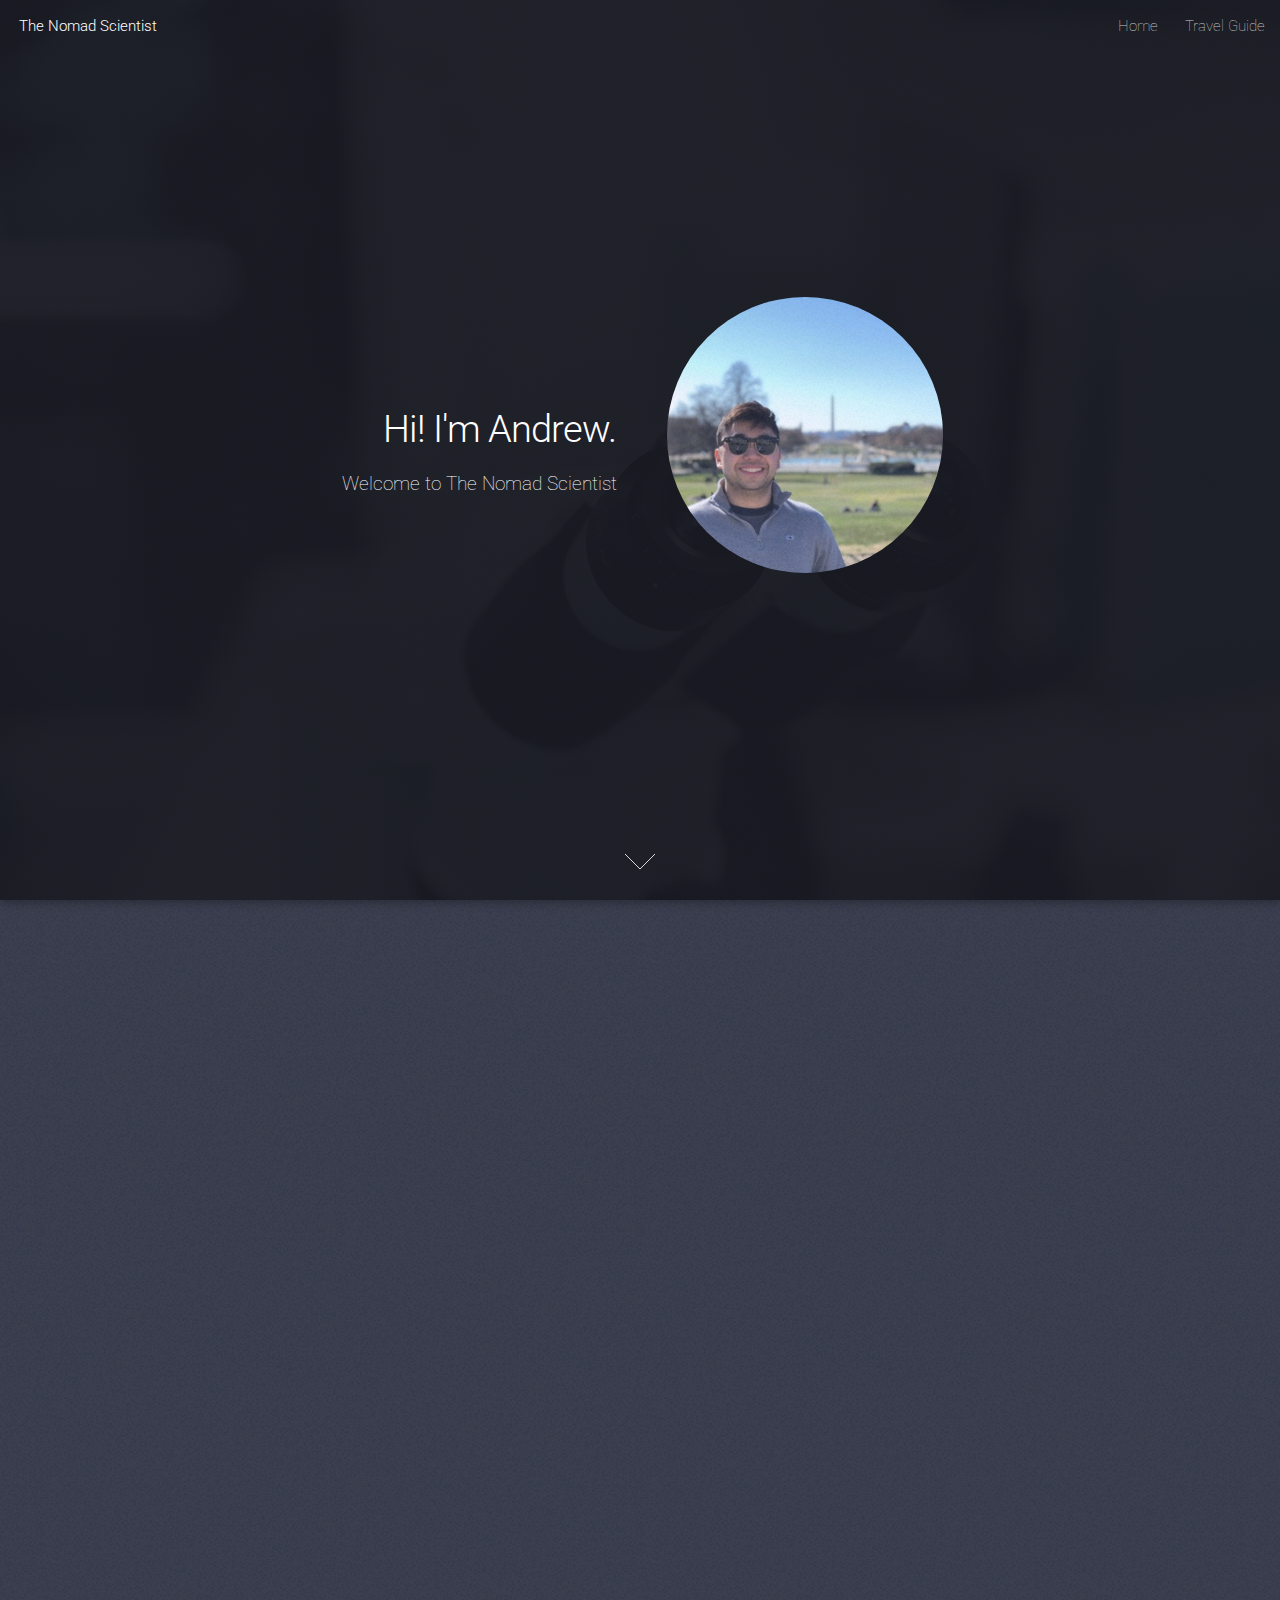
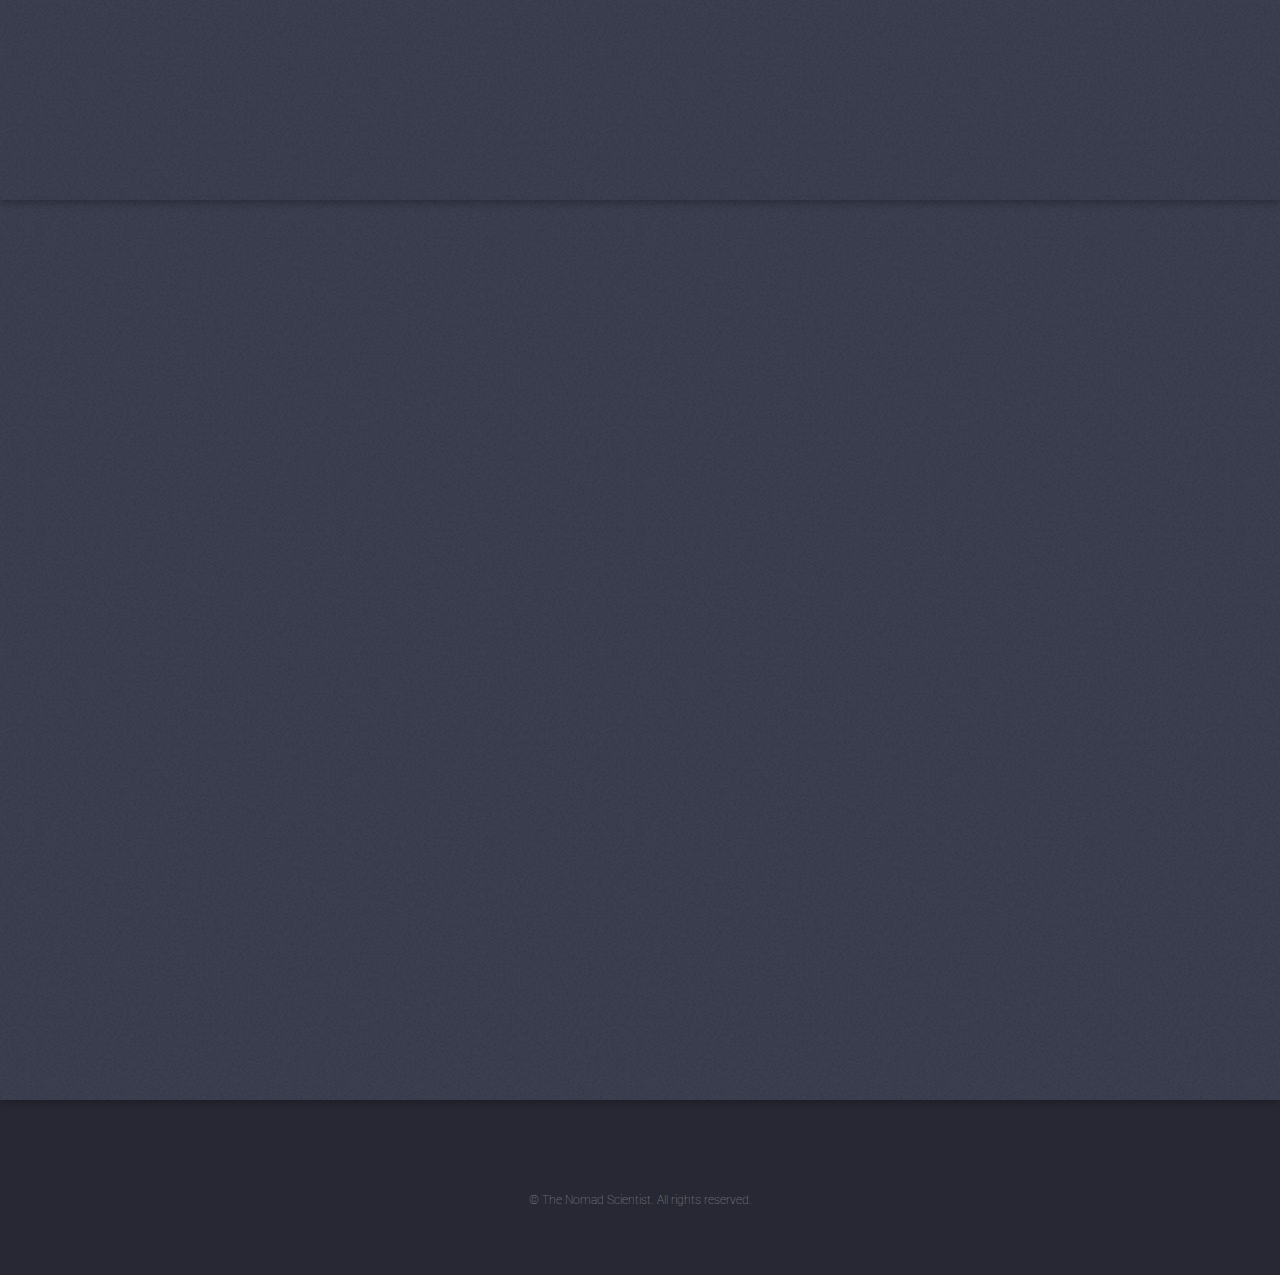
==== commit c3e4e90f: "summary" ====
--- a/index.html
+++ b/index.html
@@ -26,9 +26,6 @@
 									<li><a href="Resources.html">Resources</a></li>
 									<li><a href="Gsaperdiemrate.html">GSA Per Diem Rates</a></li>
 								</ul>
-								<li><a href="#" class="icon brands alt fa-facebook-f"><span class="label">Facebook</span></a></li>
-						<li><a href="#" class="icon brands alt fa-instagram"><span class="label">Instagram</span></a></li>
-							</li>
 						</ul>
 					</nav>
 				</header>
@@ -52,7 +49,10 @@
 						<div class="container">
 							<div class="row">
 								<div class="col-4 col-12-medium">
-									<p>I have lived in New Jersey my whole life so it is safe to say I am a Jersey boy at heart.  To my family and friends' surprise, I took a leap into travel medicine and am enjoying the new adventure.
+									<p>In 2021, I took a leap into travel laboratory medicine.
+										There were many unknowns and fears throughout the process. 
+										However, the endless opportunities and friendly faces made it worth the risk. 
+
 
 									</p>
 								</div>
@@ -84,7 +84,7 @@
 							</p>
 						</header>
 						<p>The lab at GMC comes with great technology and more importantly, great people. Training is comprehensive for both laboratory LIS and department specific processes. There is a constant influx of travelers making this a traveler friendly facility.
-							Would I recommend this lab to any future laboratory travelers? Yes, absolutely yes! Or, as the good folk from central valley PA say, “Yippersssss!”
+							Would I recommend this lab to any future laboratory travelers? Yes, absolutely yes! Or, as the good folks from central valley PA say, “Yippersssss!”
 							</p>
 						<ul class="actions">
 							<li><a href="Danville.html" class="button">Read More</a></li>
@@ -96,10 +96,6 @@
 		
 			<!-- Footer -->
 				<footer id="footer">
-					<ul class="icons">
-						<li><a href="#" class="icon brands alt fa-facebook-f"><span class="label">Facebook</span></a></li>
-						<li><a href="#" class="icon brands alt fa-instagram"><span class="label">Instagram</span></a></li>
-					</ul>
 					<ul class="copyright">
 						<li>&copy; The Nomad Scientist. All rights reserved.</li>
 					</ul>
